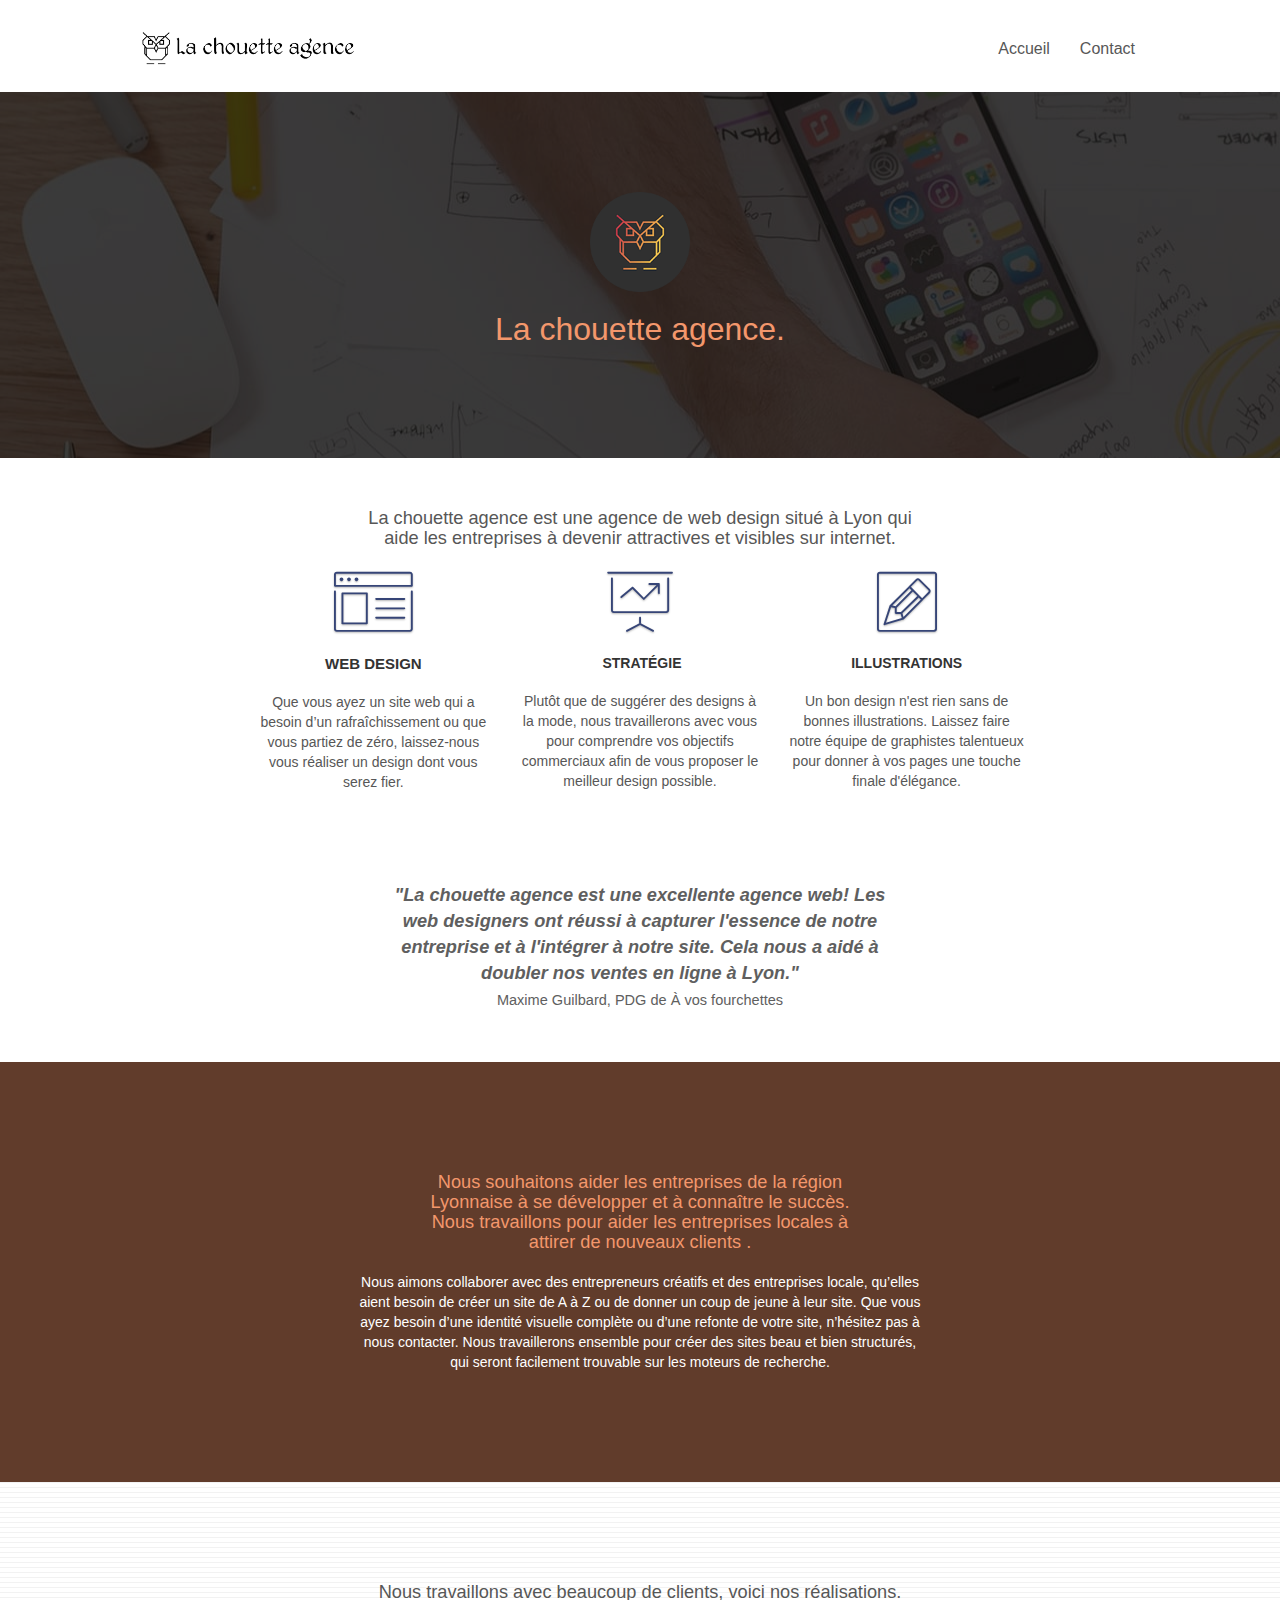
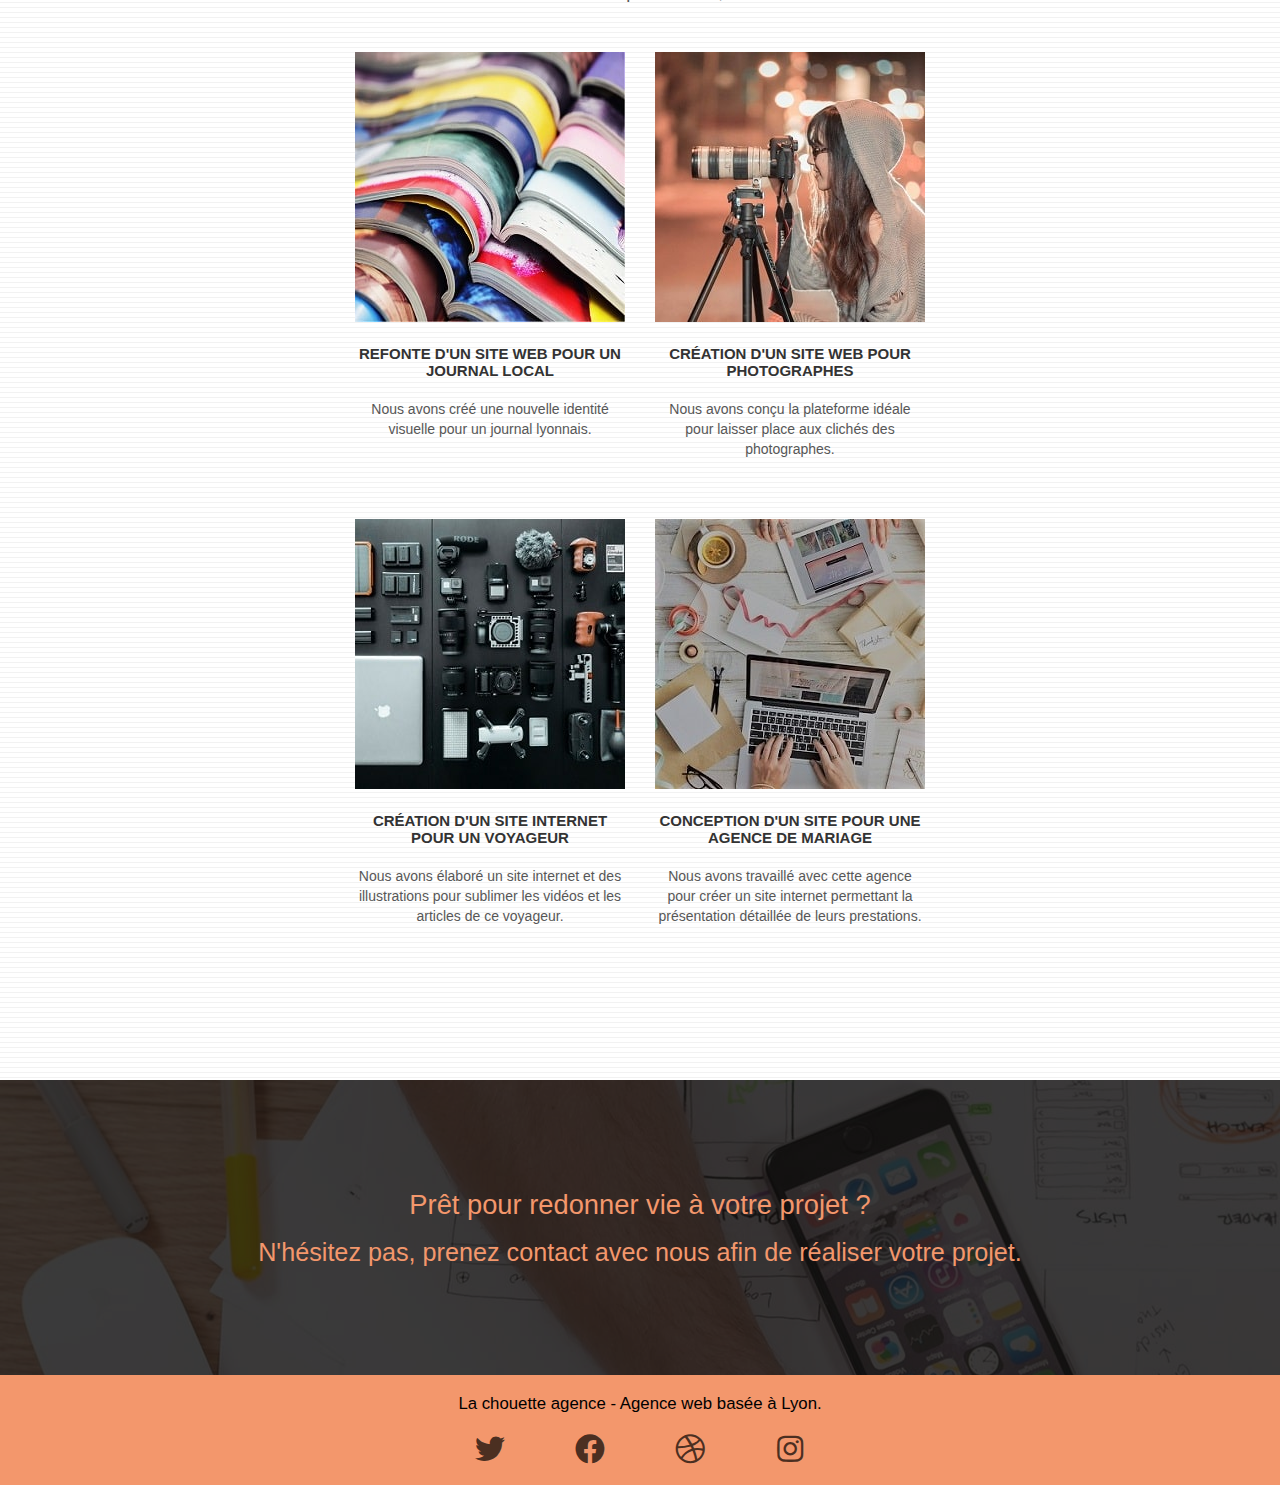
==== index.html @ 04ed5da2 "correction css" ====
<!doctype html> 
<html lang="fr">
<head>
	<meta charset="utf-8"> 

	<!-- Supression de la balise keywords-->
	<meta http-equiv="cache-control" content="max-age=86400" />
    <meta name="description" content="Notre entreprise webdesign, vous propose de devenir visible sur la toile grâce à notre expérience de créateur de site web. ">
	<meta name="viewport" content="width=device-width, initial-scale=1.0, viewport-fit=cover">
	<title>La chouette agence, entreprise webdesign basée à Lyon</title>

	<!-- Partie pour générer du trafic sur les réseaux sociaux ( en cas de partage de la page sur un profil facebook par exemple) -->
	<meta property="og:title" content="La chouette agence, entreprise webdesign basée à Lyon" />
	<meta property="og:type" content="website" />
	<meta property="og:url" content="https://wilfried60.github.io/WilfriedTrousselle_4_13112020/" />
	<meta property="og:image" content="./img/la-chouette-agence-banniere.jpg" />
	<!-- FIN -->

	<link rel="shortcut icon" type="image/png" href="favicon.png">

	<!-- Indique au moteur de recherche que c'est la page d'origine en cas de plagiat -->
	<link rel="canonical" href="https://wilfried60.github.io/WilfriedTrousselle_4_13112020/" /> 
	
	<!-- Fichier minifier-->
	<link rel="stylesheet" type="text/css" href="./css/bootstrap.css">
	<link rel="stylesheet" type="text/css" href="style.min.css">
	<link rel="stylesheet" type="text/css" href="./css/et-line.css">
	


	<!-- privilégier les cdnjs pour font-awesome-->
	<link rel="stylesheet" type="text/css" href="https://cdnjs.cloudflare.com/ajax/libs/font-awesome/5.15.1/css/all.min.css">


    
<!-- Analytics -->
 
<!-- Analytics END -->
    
</head>
<body>
<!-- Principal conteneur -->
<div class="page-container">
    
<!-- header -->
<header>
<div class="bloc bgc-white l-bloc " id="bloc-0">
	<div class="container bloc-sm">

		<nav class="navbar row">
			<div class="navbar-header">
				<a href="#" class="navbar-brand"><img src="img/la-chouette-agence.png" alt="Logo de l'entreprise" height="40" /></a>
				<button id="nav-toggle" type="button" class="ui-navbar-toggle navbar-toggle" data-toggle="collapse" data-target=".navbar-1">
					<span class="sr-only">Toggle navigation</span><span class="icon-bar"></span><span class="icon-bar"></span><span class="icon-bar"></span>
				</button>
			</div>
			<div class="collapse navbar-collapse navbar-1 special-dropdown-nav">
				<ul class="site-navigation nav navbar-nav">
					<li>
						<a href="index.html">Accueil</a>
					</li>
					<li>
						<a href="contact.html">Contact</a>
					</li>
				</ul>
			</div>
		</nav>
	</div>
</div>
</header>
<!-- header end-->

<main>


<!-- section bloc-1-presentation -->
<section class="bg-banniere b-parallax" id="bloc-1-hero">

	<div class="bloc-lg couleur-fond-block-titre">
		<div class="row tight-width-whitespace">
			<div class="col-sm-12">
				<img src="img/logo.png" class="center-block image-resize-mode" width="100" alt="image de l'entreprise" />
				<h1 class="text-center hero-bloc-text  tc-white ">
					La chouette agence.
				</h1>
			</div>
		</div>
	</div>

</section>
<!-- section bloc-1-presentation END -->

<!-- section bloc-2-services -->
<section class="bloc bgc-white l-bloc" id="bloc-2-services">

	<div class="container bloc-md">
		<div class="row">
			<div class="col-sm-12 text-center">
				<h2 class="titre-descriptif">La chouette agence est une agence de web design situé à Lyon qui aide les entreprises à devenir attractives et visibles sur internet.</h2>
			</div>
		</div>
		<div class="row voffset-lg med-width-whitespace">
			<div class="col-sm-4">
				<div class="text-center">
					<span class="et-icon-browser sm-shadow icon-dark-slate-blue icons icon-lg"></span>
				</div>
				<h3 class="mg-md text-center">
					Web design
				</h3>
				<p class="text-center size ">
					Que vous ayez un site web qui a besoin d&rsquo;un rafraîchissement ou que vous partiez de zéro, laissez-nous vous réaliser un design dont vous serez fier.
				</p>
			</div>
			<div class="col-sm-4">
				<div class="text-center size">
					<span class="et-icon-presentation sm-shadow icon-dark-slate-blue icons icon-lg"></span>
				</div>
				<h3 class="mg-md text-center size">
					&nbsp;Stratégie
				</h3>
				<p class="text-center size">
					Plutôt que de suggérer des designs à la mode, nous travaillerons avec vous pour comprendre vos objectifs commerciaux afin de vous proposer le meilleur design possible.<br>
				</p>
			</div>
			<div class="col-sm-4">
				<div class="text-center size">
					<span class="et-icon-edit sm-shadow icon-dark-slate-blue icons icon-lg"></span>
				</div>
				<h3 class="mg-md text-center size">
					Illustrations
				</h3>
				<p class="text-center size ">
					Un bon design n'est rien sans de bonnes illustrations. Laissez faire notre équipe de graphistes talentueux pour donner à vos pages une touche finale d'élégance.
				</p>
			</div>
		</div>
		<div class="row voffset-lg voffset">
			<div class="col-xs-12 col-md-8 col-md-offset-2 text-center">
				<p class="message">"La chouette agence est une excellente agence web! Les web designers ont réussi à capturer l'essence de notre entreprise et à l'intégrer à notre site.
					Cela nous a aidé à doubler nos ventes en ligne à Lyon."<br><span class="auteur">Maxime Guilbard, PDG de &Agrave; vos fourchettes</span>
				</p>
			</div>
		</div>
	</div>

</section>
<!-- section bloc-2-services et section END -->



<!-- section bloc-3-what-i-do -->
<section class="bgc-atomic-tangerine bg-presentation b-parallax" id="bloc-3-what-i-do">

	<div class="bloc-lg  couleur-fond-block-text">
		<div class="row tight-width-whitespace">
			<div class="col-sm-12">
				<h2 class="mg-md text-center tc-white">
					Nous souhaitons aider les entreprises de la région Lyonnaise à se développer et à connaître le succès.
					 Nous travaillons pour aider les entreprises locales à attirer de nouveaux clients .<br>
				</h2>
				<p class="text-center white size">
					Nous aimons collaborer avec des entrepreneurs créatifs et des entreprises locale, qu’elles aient besoin de créer un site de A à Z ou de donner un coup de jeune à leur site. 
					Que vous ayez besoin d’une identité visuelle complète ou d’une refonte de votre site, n’hésitez pas à nous contacter.
					 Nous travaillerons ensemble pour créer des sites beau et bien structurés, qui seront facilement trouvable sur les moteurs de recherche.
				</p>
			</div>
		</div>
	</div>

</section>
<!-- section bloc-3-what-i-do END -->

<!-- section bloc-4-portfolio -->
<section class="bloc bgc-white bg-lines-h2-bg bg-repeat l-bloc" id="bloc-4-portfolio">

	<div class="container bloc-lg">
		<div class="row">
			<div class="col-sm-12 text-center">
				<h2>Nous travaillons avec beaucoup de clients, voici nos réalisations.</h2>
			</div>
		</div>
		<div class="row tight-width-whitespace portfolio-row">
			<article class="col-sm-6">
				<a href="#" data-lightbox="img/1.jpg" data-gallery-id="gallery-1" data-caption="Refonte d'un site web pour un journal local" data-frame="snapshot-lb"><img src="img/1.jpg" alt="refonte site web journal" class="img-responsive portfolio-thumb" /></a>
				<h3 class="mg-md text-center">
					Refonte d'un site web pour un journal local
				</h3>
				<p class="text-center size">
					Nous avons créé une nouvelle identité visuelle pour un journal lyonnais.
				</p>
			</article>
			<article class="col-sm-6">
				<a href="#" data-lightbox="img/2.jpg" data-gallery-id="gallery-1" data-caption="Création d'un site web pour photographes" data-frame="snapshot-lb"><img src="img/2.jpg" class="img-responsive portfolio-thumb" alt=" site internet pour photographes" /></a>
				<h3 class="mg-md text-center">
					Création d'un site web pour photographes
				</h3>
				<p class="text-center size">
					Nous avons conçu la plateforme idéale pour laisser place aux clichés des photographes.
				</p>
			</article>
		</div>
		<div class="row tight-width-whitespace portfolio-row">
			<article class="col-sm-6">
				<a href="#" data-lightbox="img/3.jpg" data-gallery-id="gallery-1" data-caption="Création d'un site internet pour un voyageur" data-frame="snapshot-lb"><img src="img/3.jpg" class="img-responsive portfolio-thumb" alt="Création d'un site web pour voyageur"/></a>
				<h3 class="mg-md text-center ">
					Création d'un site internet pour un voyageur
				</h3>
				<p class="text-center size">
					Nous avons élaboré un site internet et des illustrations pour sublimer les vidéos et les articles de ce voyageur.
				</p>
			</article>
			<article class="col-sm-6">
				<a href="#" data-lightbox="img/4.jpg" data-gallery-id="gallery-1" data-caption="Conception d'un site pour une agence de mariage" data-frame="snapshot-lb"><img src="img/4.jpg" class="img-responsive portfolio-thumb" alt="Création d'un site web pour agence de mariage" /></a>
				<h3 class="mg-md text-center ">
					Conception d'un site pour une agence de mariage
				</h3>
				<p class="text-center size">
					Nous avons travaillé avec cette agence pour créer un site internet permettant la présentation détaillée de leurs prestations.
				</p>
			</article>
		</div>
	</div>

</section>
<!-- section bloc-4-portfolio END -->

<!-- section bloc-5-cta -->
<section class="bgc-dark-slate-blue bg-banniere d-bloc bloc-bg-texture " id="bloc-5-cta">

	<div class="bloc-lg bloc-5-h2">
		<div class="row">
			<h2 class="mg-md text-center tc-white ">
				Prêt pour redonner vie à votre projet ?
			</h2>
			<p class="text-center tc-white size-h2"> N'hésitez pas, prenez contact avec nous afin de réaliser votre projet.</p>
		</div>
	</div>

</section>
<!-- section bloc-5-cta END -->

</main>

<!-- Footer - bloc-8 -->
<section class="bloc bgc-atomic-tangerine d-bloc" id="bloc-8">
	<div class="container bloc-sm">
		<div class="row">
			<div class="col-sm-12">
				<h2 class="text-center black">
					La chouette agence - Agence web basée à Lyon.<br>
				</h2>
				<div class="row row-no-gutters social">
					<div class="col-sm-3">
						<div class="text-center">
							<a  href="https://twitter.com/" aria-label="Twitter" target="_blank" rel= "noreferrer"><i class="fab fa-twitter icon-md"></i></a>
						</div>
					</div>
					<div class="col-sm-3">
						<div class="text-center">
							<a href="https://facebook.com/" aria-label="Facebook" target="_blank" rel= "noreferrer"><i class="fab fa-facebook icon-md"></i></a>
						</div>
					</div>
					<div class="col-sm-3">
						<div class="text-center">
							<a  href="https://dribbble.com/" aria-label="Dribble" target="_blank" rel= "noreferrer"><i class="fab fa-dribbble icon-md"></i></a>
						</div>
					</div>
					<div class="col-sm-3">
						<div class="text-center">
							<a href="https://www.instagram.com/" aria-label="Instagram" target="_blank" rel= "noreferrer"><i class="fab fa-instagram icon-md"></i></a>
						</div>
					</div>
					</div>
			</div>
		</div>
	</div>
</section>

<!-- Footer - bloc-8 END -->

</div>
<!-- Principal conteneur END -->
    
<!-- Fichier JS minifier à placer en fin de body afin de charger les script lorsque le DOM est prêt -->
<script src="./js-min/bootstrap.js"></script>
<script src="./js-min/blocs.js"></script>
<script src="./js-min/jquery.touchSwipe.js" defer></script>
<script src="./js-min/gmaps.js"></script>

</body>
</html>
---- style.min.css ----
body{margin:0;padding:0;background:#FFF;overflow-x:hidden;-webkit-font-smoothing:antialiased;-moz-osx-font-smoothing:grayscale}a,button{transition:all .3s ease-in-out;outline:none!important}a:hover,a:focus{text-decoration:none;cursor:pointer}#page-loading-blocs-notifaction{position:fixed;top:0;bottom:0;width:100%;z-index:100000;background:#FFF url(img/pageload-spinner.gif) no-repeat center center}.size{font-size:1em}.titre-descriptif{width:55%}.message{opacity:.95;width:80%;margin:auto;font-size:1.3em;font-weight:600;font-style:italic}.bloc-5-h2{font-size:1.5em;padding-top:50px;background: rgba(0,0,0,0.6);}.size-h2{font-size:1.2em;line-height:1}.size-adresse{font-size:1.2em;text-align:center}.auteur{opacity:1;font-size:.8em;font-weight:400;font-style:normal}.bloc{width:100%;clear:both;background:50% 50% no-repeat;padding:0 50px;-webkit-background-size:cover;-moz-background-size:cover;-o-background-size:cover;background-size:cover;position:relative}.bloc .container{padding-left:0;padding-right:0}.bloc-lg{padding:100px 50px}.bloc-md{padding:50px}.bloc-sm{padding:20px 50px}.bg-center,.bg-l-edge,.bg-r-edge,.bg-t-edge,.bg-b-edge,.bg-tl-edge,.bg-bl-edge,.bg-tr-edge,.bg-br-edge,.bg-repeat{-webkit-background-size:auto!important;-moz-background-size:auto!important;-o-background-size:auto!important;background-size:auto!important}.bg-repeat{background:repeat}.bg-t-edge{background:top no-repeat}.bloc-bg-texture::before{content:"";background-size:2px 2px;position:absolute;top:0;bottom:0;left:0;right:0}.texture-paper::before{background:url(img/texture-paper.png);background-size:280px 280px}.b-parallax{background-attachment:fixed}.d-bloc{color:rgba(255,255,255,.7)}.d-bloc button:hover,.d-bloc button:focus{color:rgba(255,255,255,.9)}.d-bloc .icon-round,.d-bloc .icon-square,.d-bloc .icon-rounded,.d-bloc .icon-semi-rounded-a,.d-bloc .icon-semi-rounded-b{border-color:rgba(255,255,255,.9)}.d-bloc .divider-h span{border-color:rgba(255,255,255,.2)}.d-bloc .a-btn,.d-bloc .navbar a,.d-bloc .navbar-brand,.d-bloc a .icon-sm,.d-bloc a .icon-md,.d-bloc a .icon-lg,.d-bloc a .icon-xl,.d-bloc h1 a,.d-bloc h2 a,.d-bloc h3 a,.d-bloc h4 a,.d-bloc h5 a,.d-bloc h6 a,.d-bloc p a{color:rgba(0,0,0,0.7)}.d-bloc .a-btn:hover,.d-bloc .navbar a:hover,.d-bloc .navbar-brand:hover,.d-bloc a:hover .icon-sm,.d-bloc a:hover .icon-md,.d-bloc a:hover .icon-lg,.d-bloc a:hover .icon-xl,.d-bloc h1 a:hover,.d-bloc h2 a:hover,.d-bloc h3 a:hover,.d-bloc h4 a:hover,.d-bloc h5 a:hover,.d-bloc h6 a:hover,.d-bloc p a:hover,.d-bloc .a-btn:focus,.d-bloc .navbar a:focus,.d-bloc .navbar-brand:focus,.d-bloc a:focus .icon-sm,.d-bloc a:focus .icon-md,.d-bloc a:focus .icon-lg,.d-bloc a:focus .icon-xl,.d-bloc h1 a:focus,.d-bloc h2 a:focus,.d-bloc h3 a:focus,.d-bloc h4 a:focus,.d-bloc h5 a:focus,.d-bloc h6 a:focus,.d-bloc p a:focus{color:rgba(255,255,255,1)}.d-bloc .navbar-toggle .icon-bar{background:rgba(255,255,255,1)}.d-bloc .btn-wire,.d-bloc .btn-wire:hover,.d-bloc .btn-wire:focus{color:rgba(255,255,255,1);border-color:rgba(255,255,255,1)}.d-bloc .panel{color:rgba(0,0,0,.5)}.d-bloc .panel button:hover,.d-bloc .panel button:focus{color:rgba(0,0,0,.7)}.d-bloc .panel icon{border-color:rgba(0,0,0,.7)}.d-bloc .panel .divider-h span{border-color:rgba(0,0,0,.1)}.d-bloc .panel .a-btn{color:rgba(0,0,0,.6)}.d-bloc .panel .a-btn:hover,.d-bloc .panel .a-btn:focus{color:rgba(0,0,0,1)}.d-bloc .panel .btn-wire,.d-bloc .panel .btn-wire:hover,.d-bloc .panel .btn-wire,.d-bloc .panel .btn-wire:focus{color:rgba(0,0,0,.7);border-color:rgba(0,0,0,.3)}.d-bloc .panel,.l-bloc{color:rgba(0,0,0,.5)}.d-bloc .panel button:hover,.l-bloc button:hover,.d-bloc .panel button:focus,.l-bloc button:focus{color:rgba(0,0,0,.7)}.l-bloc .icon-round,.l-bloc .icon-square,.l-bloc .icon-rounded,.l-bloc .icon-semi-rounded-a,.l-bloc .icon-semi-rounded-b{border-color:rgba(0,0,0,.7)}.d-bloc .panel .divider-h span,.l-bloc .divider-h span{border-color:rgba(0,0,0,.1)}.d-bloc .panel .a-btn,.l-bloc .a-btn,.l-bloc .navbar a,.l-bloc .navbar-brand,.l-bloc a .icon-sm,.l-bloc a .icon-md,.l-bloc a .icon-lg,.l-bloc a .icon-xl,.l-bloc h1 a,.l-bloc h2 a,.l-bloc h3 a,.l-bloc h4 a,.l-bloc h5 a,.l-bloc h6 a,.l-bloc p a{color:rgba(0,0,0,.6)}.d-bloc .panel .a-btn:hover,.l-bloc .a-btn:hover,.l-bloc .navbar a:hover,.l-bloc .navbar-brand:hover,.l-bloc a:hover .icon-sm,.l-bloc a:hover .icon-md,.l-bloc a:hover .icon-lg,.l-bloc a:hover .icon-xl,.l-bloc h1 a:hover,.l-bloc h2 a:hover,.l-bloc h3 a:hover,.l-bloc h4 a:hover,.l-bloc h5 a:hover,.l-bloc h6 a:hover,.l-bloc p a:hover,.d-bloc .panel .a-btn:focus,.l-bloc .a-btn:focus,.l-bloc .navbar a:focus,.l-bloc .navbar-brand:focus,.l-bloc a:focus .icon-sm,.l-bloc a:focus .icon-md,.l-bloc a:focus .icon-lg,.l-bloc a:focus .icon-xl,.l-bloc h1 a:focus,.l-bloc h2 a:focus,.l-bloc h3 a:focus,.l-bloc h4 a:focus,.l-bloc h5 a:focus,.l-bloc h6 a:focus,.l-bloc p a:focus{color:rgba(0,0,0,1)}.l-bloc .navbar-toggle .icon-bar{color:rgba(0,0,0,.6)}.d-bloc .panel .btn-wire,.d-bloc .panel .btn-wire:hover,.l-bloc .btn-wire,.l-bloc .btn-wire:hover,.d-bloc .panel .btn-wire:focus,.l-bloc .btn-wire,.l-bloc .btn-wire:focus{color:rgba(0,0,0,.7);border-color:rgba(0,0,0,.3)}.voffset{margin-top:30px}.voffset-lg{margin-top:80px}.row-no-gutters{margin-right:0;margin-left:0}.row.row-no-gutters > [class^="col-"],.row.row-no-gutters > [class*=" col-"]{padding-right:0;padding-left:0}#bloc-1-hero h1{font-size:32px}.navbar{margin-bottom:0;z-index:1}.navbar-brand{height:auto;padding:3px 15px;font-size:25px;font-weight:400;font-weight:600;line-height:44px}.navbar-brand img{max-height:200px;margin:0 5px 0 0;display:inline}.navbar-brand img[src$=svg]{min-width:100px}.nav-center .navbar-brand img{margin:0}.navbar .nav{padding-top:2px;margin-right:-16px;float:right;z-index:1}.nav > li{float:left;margin-top:4px;font-size:16px}.navbar-nav .open .dropdown-menu > li > a{text-align:inherit}.nav > li a:hover,.nav > li a:focus{background:transparent}.navbar-toggle{margin:10px 10px 0 0;border:0}.navbar-toggle:hover,.navbar-toggle:focus{background:transparent!important}.navbar-toggle .icon-bar{background-color:rgba(0,0,0,.5);width:26px}.nav-invert .navbar .nav{float:left}.nav-invert .navbar-header,.nav-invert .navbar-brand{float:right;position:relative;z-index:2}@media (min-width: 768px){.site-navigation{position:absolute;top:50%;right:20px;transform:translate(0,-50%);-webkit-transform:translateY(-50%)}.nav > li .dropdown-menu a,.nav > li .dropdown-menu a:hover,.nav > li .dropdown-menu a:focus{color:#484848}.nav-invert .site-navigation{left:0;right:0}.nav-center{text-align:center}.nav-center .navbar-header{width:100%}.nav-center .navbar-header,.nav-center .navbar-brand,.nav-center .nav > li{float:none;display:inline-block}.nav-center .site-navigation{position:relative;width:100%;right:0;margin-right:0;margin-top:20px}.nav-center.mini-nav .navbar-toggle{float:none;margin:10px auto 0}}.nav > li > .dropdown a{background:none!important;display:block;padding:14px 15px}nav .caret{margin:0 5px}.dropdown-menu .dropdown-menu{top:-8px;left:100%}.dropdown-menu .dropmenu-flow-right{top:100%;left:0;margin-left:-1px;border-top-left-radius:0;border-top-right-radius:0}.dropdown-menu .dropdown span{border:4px solid #000;border-top-color:transparent;border-right-color:transparent;border-bottom-color:transparent;margin:6px -5px 0 0 !important;float:right}.mg-md{margin-top:10px;margin-bottom:20px}.mg-lg{margin-top:10px;margin-bottom:40px}.btn{margin:0 5px 5px 0}.btn.pull-right{margin:0 0 5px 5px}.btn-d,.btn-d:hover,.btn-d:focus{color:#FFF;background:rgba(0,0,0,.3)}button{outline:none!important}.btn-rd{border-radius:40px}.btn-clean{border:1px solid rgba(0,0,0,.08);border-bottom-color:rgba(0,0,0,.1);text-shadow:0 1px 0 rgba(0,0,1,.1);box-shadow:0 1px 3px rgba(0,0,1,.25),inset 0 1px 0 0 rgba(255,255,255,.15)}.icon-md{font-size:30px!important}.icon-lg{font-size:60px!important}.sm-shadow{text-shadow:0 1px 2px rgba(0,0,0,.3)}.panel-sq,.panel-sq .panel-heading,.panel-sq .panel-footer{border-radius:0}.panel-rd{border-radius:30px}.panel-rd .panel-heading{border-radius:29px 29px 0 0}.panel-rd .panel-footer{border-radius:0 0 29px 29px}.form-control{background:rgba(0,0,0,0.1);border-color:rgba(0,0,0,0.4);box-shadow:none}.center{margin:auto}.scrollToTop{width:40px;height:40px;position:fixed;bottom:80px;right:20px;opacity:0;z-index:500;transition:all .3s ease-in-out}.scrollToTop span{margin-top:6px}.showScrollTop{font-size:14px;opacity:1}a[data-lightbox]{position:relative;display:block;text-align:center}a[data-lightbox]:hover::before,a[data-lightbox]:focus::before{content:"+";font-family:"HelveticaNeue-Light","Helvetica Neue Light","Helvetica Neue",Helvetica,Arial;font-size:32px;width:50px;height:50px;margin-left:-25px;border-radius:50%;background:rgba(0,0,0,.6);color:#FFF;font-weight:100;z-index:1;position:absolute;top:50%;transform:translateY(-50%);-webkit-transform:translateY(-50%)}a[data-lightbox]:hover img,a[data-lightbox]:focus img{opacity:.6;-webkit-animation-fill-mode:none;animation-fill-mode:none}#lightbox-modal{display:flex;align-items:center}#lightbox-modal .modal-dialog{width:90%;max-width:900px;margin:0 auto}#lightbox-modal .modal-dialog img{max-height:90vh;margin:0 auto}.lightbox-caption{padding:20px;color:#FFF;background:rgba(0,0,0,.5);position:absolute;left:15px;right:15px;bottom:5px}.close-lightbox{color:#FFF;font-size:30px;position:absolute;top:20px;right:20px;z-index:20;background:rgba(0,0,0,.5);border:none;line-height:30px;padding:0 9px 5px;opacity:.3}.close-lightbox:hover,.next-lightbox:hover,.prev-lightbox:hover,.close-lightbox:focus,.next-lightbox:focus,.prev-lightbox:focus{opacity:1;color:#FFF}.next-lightbox,.prev-lightbox{font-size:20px;color:rgba(255,255,255,.9);background:rgba(0,0,0,.5);transition:all .2s ease-in-out;position:absolute;top:45%;z-index:1;opacity:.4}.next-lightbox{padding:6px 8px 1px 13px;right:25px}.prev-lightbox{padding:6px 13px 1px 10px;left:25px}.snapshot-lb .modal-body{padding-bottom:45px}.snapshot-lb .lightbox-caption{padding:0;color:rgba(0,0,0,.5);background:none}h1,h2,h3,h4,h5,h6,p,label,.btn,a{font-family:"helvetica";font-weight:400;color:#575757!important}.container{max-width:1000px}.hero-bloc-text{font-size:38px}.hero-bloc-text-sub{font-size:36px}.statement-bloc-text{line-height:26px;font-style:italic;font-size:20px;text-align:center;font-weight:lighter;max-width:520px;margin:auto}p{font-size:11px}.tight-width-whitespace{max-width:600px;margin:auto}.h1{font-size:20px;font-family:"Open Sans"}.cta-hero{margin-top:22px;color:#FFF!important;text-transform:uppercase;padding:12px 28px;font-size:16px;font-weight:700}.social{max-width:400px;margin:auto}h2{margin:auto;width:80%;font-size:1.3em}.couleur-fond-block{background-color:#000;opacity:.75;padding:20px}.couleur-text-block{margin:auto;opacity:.7;width:100%;line-height:2.5;margin-top:-100px;margin-bottom:-100px;min-height:300px;background-color:#000;font-size:1.2em;font-weight:600;color:#FEA770}h3{font-size:15px;text-transform:uppercase;font-weight:700;color:#333!important}.med-width-whitespace{max-width:800px;margin:auto;box-shadow:0 0 0 #000}h1{color:#333!important}h4{color:#333!important}.icons{margin-bottom:14px;margin-top:24px}.white{color:#FFF!important}.portfolio-thumb{margin:auto;margin-bottom:24px}.portfolio-row{margin-bottom:44px;margin-top:50px}.avatar{box-shadow:0 4px 9px rgba(0,0,0,0.3)}.black-background{background-color:rgba(165,147,99,0.7);padding:40px}.bold-link{font-weight:900;text-decoration:underline!important}.bgc-white{background-color:#FFF}.bgc-dark-slate-blue{background-color:#364577}.bgc-atomic-tangerine{background-color:#F3976C}.couleur-fond-block-titre{background:rgba(0,0,0,0.6);width:100%;margin:0;}.couleur-fond-block-text{background:rgba(0,0,0,0.6);width:100%;margin:0;}.tc-white{color:#F3976C!important}.btn-atomic-tangerine{background:#F3976C;color:#FFF!important}.btn-atomic-tangerine:hover,.btn-atomic-tangerine:focus{background:#c27956!important;color:#FFF!important}.ltc-white{color:#FFF!important}.ltc-white:hover,.ltc-white:focus{color:#ccc!important}.ltc-atomic-tangerine{color:#F3976C!important}.ltc-atomic-tangerine:hover{color:#c27956!important}.icon-dark-slate-blue{color:#364577!important;border-color:#364577!important}.bg-dots-bg{background-image:url(img/dots-bg.png)}.bg-lines-h2-bg{background-image:url(img/lines-h2-bg.png)}.bg-banniere{background-image:url(img/la-chouette-agence-banniere.jpg)}.bg-presentation{background-image:url(img/image-de-presentation.jpg)}.color-black{color:rgba(0,0,0,0.8)!important}.black{font-size:1.2em;color:#000!important;margin-bottom:20px}.size-choix{color:#000!important;font-size:1.7em;text-align:center}.size-contact{color:#000!important;font-size:1.3em;text-align:center}@media (max-width: 1024px){.bloc{padding-left:20px;padding-right:20px}.bloc.full-width-bloc,.bloc-tile-2.full-width-bloc .container,.bloc-tile-3.full-width-bloc .container,.bloc-tile-4.full-width-bloc .container{padding-left:0;padding-right:0}}@media (max-width: 992px) and (min-width: 768px){.navbar .nav{max-width:80%}.nav-center.navbar .nav{max-width:100%}}@media only screen and (min-width: 768px) and (max-width: 1024px) and (orientation: landscape){.b-parallax{background-attachment:scroll}}@media only screen and (min-width: 1024px) and (max-width: 1366px) and (-webkit-min-device-pixel-ratio: 1.5){.b-parallax{background-attachment:scroll}}@media (max-width: 991px){.titre-descriptif{width:80%}.container{width:100%}.b-parallax{background-attachment:scroll}.page-container,#hero-bloc{overflow-x:hidden;position:relative}.bloc-group,.bloc-group .bloc{display:block;width:100%}}@media (max-width: 767px){.couleur-text-block{margin-top:-40px}.page-container{overflow-x:hidden;position:relative}h1,h2,h3,h4,h5,h6,p,#disqus_thread{padding-left:10px!important;padding-right:10px!important}.b-parallax{background-attachment:scroll}.navbar .nav{padding-top:0;border-top:1px solid rgba(0,0,0,.2);float:none!important}.navbar.row{margin-left:0;margin-right:0}.site-navigation{position:inherit;transform:none;-webkit-transform:none;-ms-transform:none}.nav > li{margin-top:0;border-bottom:1px solid rgba(0,0,0,.1);background:rgba(0,0,0,.05);text-align:left;padding-left:15px;width:100%}.nav > li:hover,.nav > li:focus{background:rgba(0,0,0,.08)}.dropdown .dropdown a .caret{float:none;margin:5px 0 0 10px !important;border:4px solid #000;border-bottom-color:transparent;border-right-color:transparent;border-left-color:transparent}#hero-bloc .navbar .nav{background:rgba(0,0,0,.8)}#hero-bloc .navbar .nav a{color:rgba(255,255,255,.6)}.hero{padding:50px 0}.hero-nav{left:-1px;right:-1px}.navbar-collapse{padding:0;overflow-x:hidden;-webkit-box-shadow:none;box-shadow:none}.navbar-brand img{max-height:40px;width:auto}.nav-invert .navbar-header{float:none;width:100%}.nav-invert .navbar-toggle{float:left;margin-left:10px}.bloc{padding-left:0;padding-right:0}.bloc-xxl,.bloc-xl,.bloc-lg{padding:40px 0}.bloc-sm,.bloc-md{padding-left:0;padding-right:0}.bloc-tile-2 .container,.bloc-tile-3 .container,.bloc-tile-4 .container,.bloc-fill-screen .fill-bloc-top-edge,.bloc-fill-screen .fill-bloc-bottom-edge{padding-left:0;padding-right:0}.a-block{padding:0 10px}.btn-dwn{display:none}.voffset{margin-top:5px}.voffset-md{margin-top:20px}.voffset-lg{margin-top:30px}form{padding:5px}.close-lightbox{display:inline-block}.blocsapp-device-iphone5{background-size:216px 425px;padding-top:60px;width:216px;height:425px}.blocsapp-device-iphone5 img{width:180px;height:320px}}@media (max-width: 400px){.bloc{padding-left:0;padding-right:0}}@media (max-width: 767px){.bloc-mob-center-text{text-align:center}}
---- css/et-line.css ----
@font-face{font-family:et-line;src:url(../fonts/et-line.eot);src:url(../fonts/et-line.eot?#iefix) format('embedded-opentype'),url(../fonts/et-line.woff) format('woff'),url(../fonts/et-line.ttf) format('truetype'),url(../fonts/et-line.svg#et-line) format('svg');font-weight:400;font-style:normal}.et-icon-adjustments,.et-icon-alarmclock,.et-icon-anchor,.et-icon-aperture,.et-icon-attachment,.et-icon-bargraph,.et-icon-basket,.et-icon-beaker,.et-icon-bike,.et-icon-book-open,.et-icon-briefcase,.et-icon-browser,.et-icon-calendar,.et-icon-camera,.et-icon-caution,.et-icon-chat,.et-icon-circle-compass,.et-icon-clipboard,.et-icon-clock,.et-icon-cloud,.et-icon-compass,.et-icon-desktop,.et-icon-dial,.et-icon-document,.et-icon-documents,.et-icon-download,.et-icon-dribbble,.et-icon-edit,.et-icon-envelope,.et-icon-expand,.et-icon-facebook,.et-icon-flag,.et-icon-focus,.et-icon-gears,.et-icon-genius,.et-icon-gift,.et-icon-global,.et-icon-globe,.et-icon-googleplus,.et-icon-grid,.et-icon-happy,.et-icon-hazardous,.et-icon-heart,.et-icon-hotairballoon,.et-icon-hourglass,.et-icon-key,.et-icon-laptop,.et-icon-layers,.et-icon-lifesaver,.et-icon-lightbulb,.et-icon-linegraph,.et-icon-linkedin,.et-icon-lock,.et-icon-magnifying-glass,.et-icon-map,.et-icon-map-pin,.et-icon-megaphone,.et-icon-mic,.et-icon-mobile,.et-icon-newspaper,.et-icon-notebook,.et-icon-paintbrush,.et-icon-paperclip,.et-icon-pencil,.et-icon-phone,.et-icon-picture,.et-icon-pictures,.et-icon-piechart,.et-icon-presentation,.et-icon-pricetags,.et-icon-printer,.et-icon-profile-female,.et-icon-profile-male,.et-icon-puzzle,.et-icon-quote,.et-icon-recycle,.et-icon-refresh,.et-icon-ribbon,.et-icon-rss,.et-icon-sad,.et-icon-scissors,.et-icon-scope,.et-icon-search,.et-icon-shield,.et-icon-speedometer,.et-icon-strategy,.et-icon-streetsign,.et-icon-tablet,.et-icon-target,.et-icon-telescope,.et-icon-toolbox,.et-icon-tools,.et-icon-tools-2,.et-icon-trophy,.et-icon-tumblr,.et-icon-twitter,.et-icon-upload,.et-icon-video,.et-icon-wallet,.et-icon-wine{font-family:et-line;speak:none;font-style:normal;font-weight:400;font-variant:normal;text-transform:none;line-height:1;-webkit-font-smoothing:antialiased;-moz-osx-font-smoothing:grayscale;display:inline-block}.et-icon-mobile:before{content:"\e000"}.et-icon-laptop:before{content:"\e001"}.et-icon-desktop:before{content:"\e002"}.et-icon-tablet:before{content:"\e003"}.et-icon-phone:before{content:"\e004"}.et-icon-document:before{content:"\e005"}.et-icon-documents:before{content:"\e006"}.et-icon-search:before{content:"\e007"}.et-icon-clipboard:before{content:"\e008"}.et-icon-newspaper:before{content:"\e009"}.et-icon-notebook:before{content:"\e00a"}.et-icon-book-open:before{content:"\e00b"}.et-icon-browser:before{content:"\e00c"}.et-icon-calendar:before{content:"\e00d"}.et-icon-presentation:before{content:"\e00e"}.et-icon-picture:before{content:"\e00f"}.et-icon-pictures:before{content:"\e010"}.et-icon-video:before{content:"\e011"}.et-icon-camera:before{content:"\e012"}.et-icon-printer:before{content:"\e013"}.et-icon-toolbox:before{content:"\e014"}.et-icon-briefcase:before{content:"\e015"}.et-icon-wallet:before{content:"\e016"}.et-icon-gift:before{content:"\e017"}.et-icon-bargraph:before{content:"\e018"}.et-icon-grid:before{content:"\e019"}.et-icon-expand:before{content:"\e01a"}.et-icon-focus:before{content:"\e01b"}.et-icon-edit:before{content:"\e01c"}.et-icon-adjustments:before{content:"\e01d"}.et-icon-ribbon:before{content:"\e01e"}.et-icon-hourglass:before{content:"\e01f"}.et-icon-lock:before{content:"\e020"}.et-icon-megaphone:before{content:"\e021"}.et-icon-shield:before{content:"\e022"}.et-icon-trophy:before{content:"\e023"}.et-icon-flag:before{content:"\e024"}.et-icon-map:before{content:"\e025"}.et-icon-puzzle:before{content:"\e026"}.et-icon-basket:before{content:"\e027"}.et-icon-envelope:before{content:"\e028"}.et-icon-streetsign:before{content:"\e029"}.et-icon-telescope:before{content:"\e02a"}.et-icon-gears:before{content:"\e02b"}.et-icon-key:before{content:"\e02c"}.et-icon-paperclip:before{content:"\e02d"}.et-icon-attachment:before{content:"\e02e"}.et-icon-pricetags:before{content:"\e02f"}.et-icon-lightbulb:before{content:"\e030"}.et-icon-layers:before{content:"\e031"}.et-icon-pencil:before{content:"\e032"}.et-icon-tools:before{content:"\e033"}.et-icon-tools-2:before{content:"\e034"}.et-icon-scissors:before{content:"\e035"}.et-icon-paintbrush:before{content:"\e036"}.et-icon-magnifying-glass:before{content:"\e037"}.et-icon-circle-compass:before{content:"\e038"}.et-icon-linegraph:before{content:"\e039"}.et-icon-mic:before{content:"\e03a"}.et-icon-strategy:before{content:"\e03b"}.et-icon-beaker:before{content:"\e03c"}.et-icon-caution:before{content:"\e03d"}.et-icon-recycle:before{content:"\e03e"}.et-icon-anchor:before{content:"\e03f"}.et-icon-profile-male:before{content:"\e040"}.et-icon-profile-female:before{content:"\e041"}.et-icon-bike:before{content:"\e042"}.et-icon-wine:before{content:"\e043"}.et-icon-hotairballoon:before{content:"\e044"}.et-icon-globe:before{content:"\e045"}.et-icon-genius:before{content:"\e046"}.et-icon-map-pin:before{content:"\e047"}.et-icon-dial:before{content:"\e048"}.et-icon-chat:before{content:"\e049"}.et-icon-heart:before{content:"\e04a"}.et-icon-cloud:before{content:"\e04b"}.et-icon-upload:before{content:"\e04c"}.et-icon-download:before{content:"\e04d"}.et-icon-target:before{content:"\e04e"}.et-icon-hazardous:before{content:"\e04f"}.et-icon-piechart:before{content:"\e050"}.et-icon-speedometer:before{content:"\e051"}.et-icon-global:before{content:"\e052"}.et-icon-compass:before{content:"\e053"}.et-icon-lifesaver:before{content:"\e054"}.et-icon-clock:before{content:"\e055"}.et-icon-aperture:before{content:"\e056"}.et-icon-quote:before{content:"\e057"}.et-icon-scope:before{content:"\e058"}.et-icon-alarmclock:before{content:"\e059"}.et-icon-refresh:before{content:"\e05a"}.et-icon-happy:before{content:"\e05b"}.et-icon-sad:before{content:"\e05c"}.et-icon-facebook:before{content:"\e05d"}.et-icon-twitter:before{content:"\e05e"}.et-icon-googleplus:before{content:"\e05f"}.et-icon-rss:before{content:"\e060"}.et-icon-tumblr:before{content:"\e061"}.et-icon-linkedin:before{content:"\e062"}.et-icon-dribbble:before{content:"\e063"}
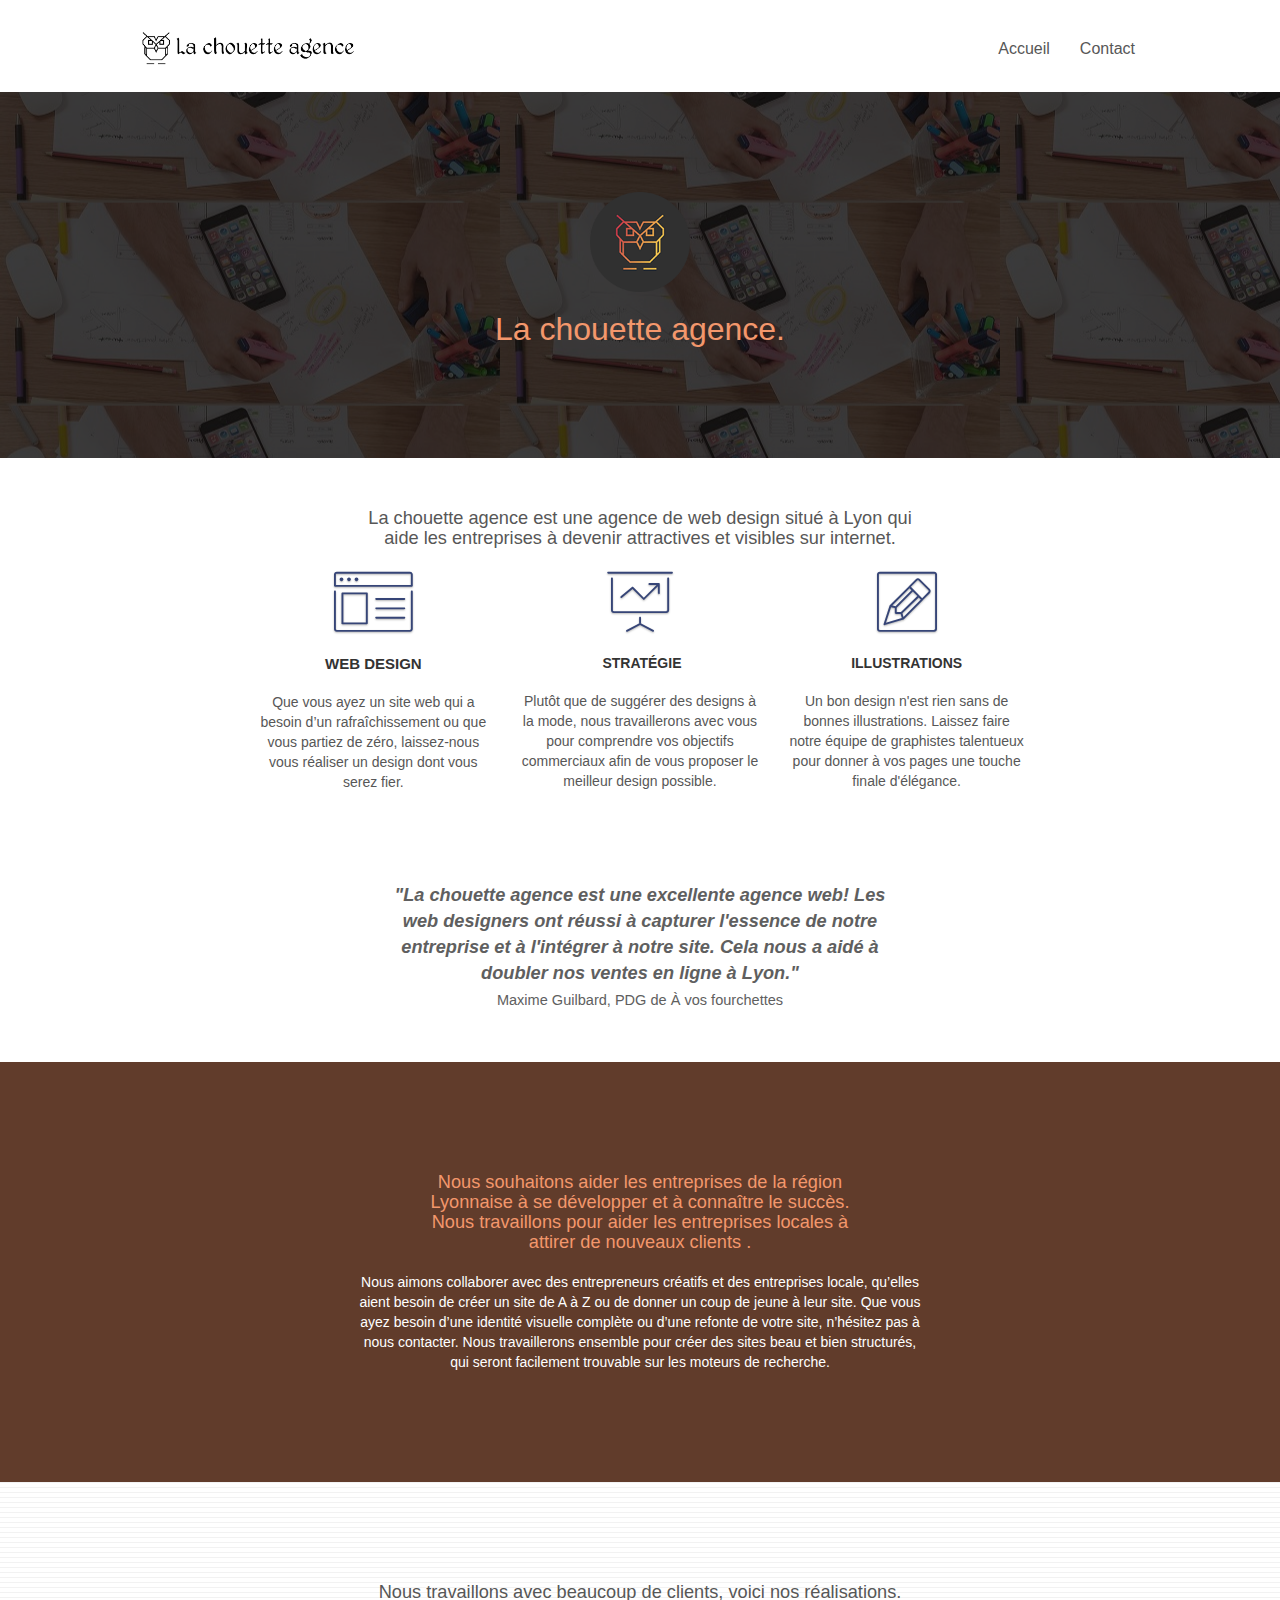
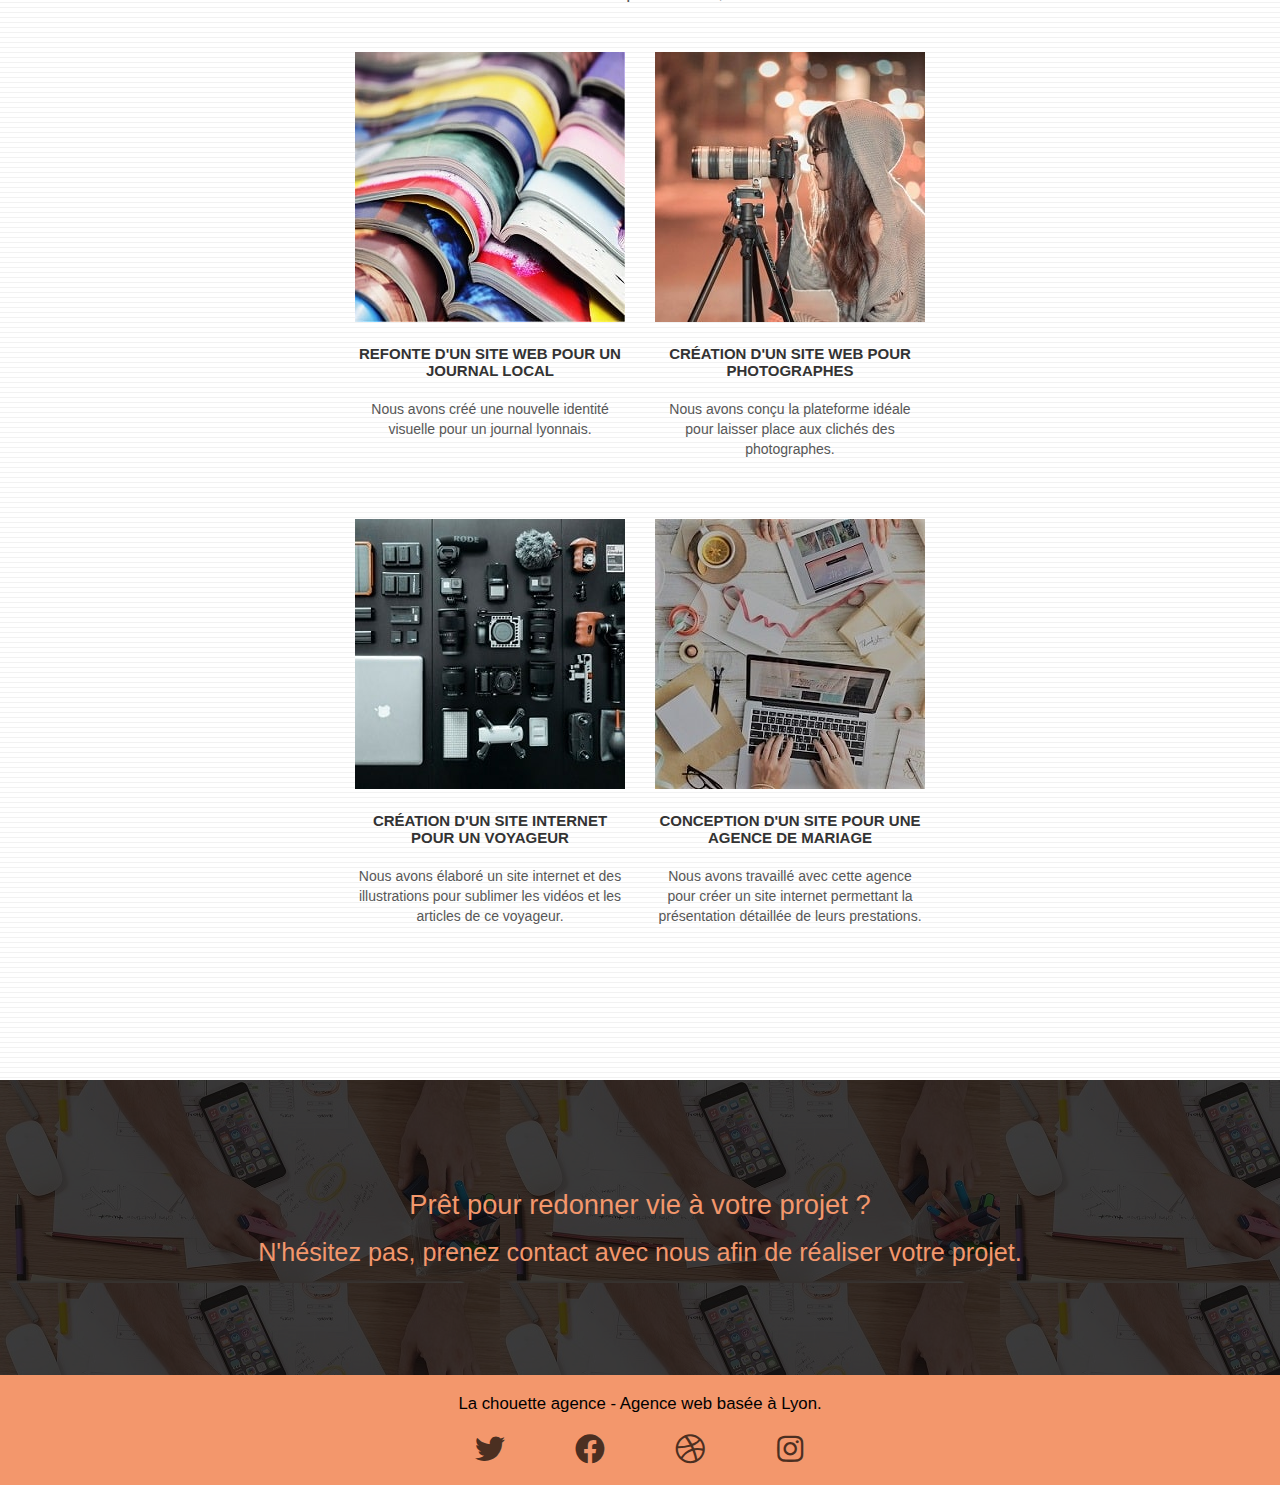
==== commit 0930bc83: "amélioration perfomance" ====
--- a/index.html
+++ b/index.html
@@ -282,6 +282,7 @@
 <!-- Principal conteneur END -->
     
 <!-- Fichier JS minifier à placer en fin de body afin de charger les script lorsque le DOM est prêt -->
+<script src="./js-min/jquery-2.1.0.js"></script>
 <script src="./js-min/bootstrap.js"></script>
 <script src="./js-min/blocs.js"></script>
 <script src="./js-min/jquery.touchSwipe.js" defer></script>
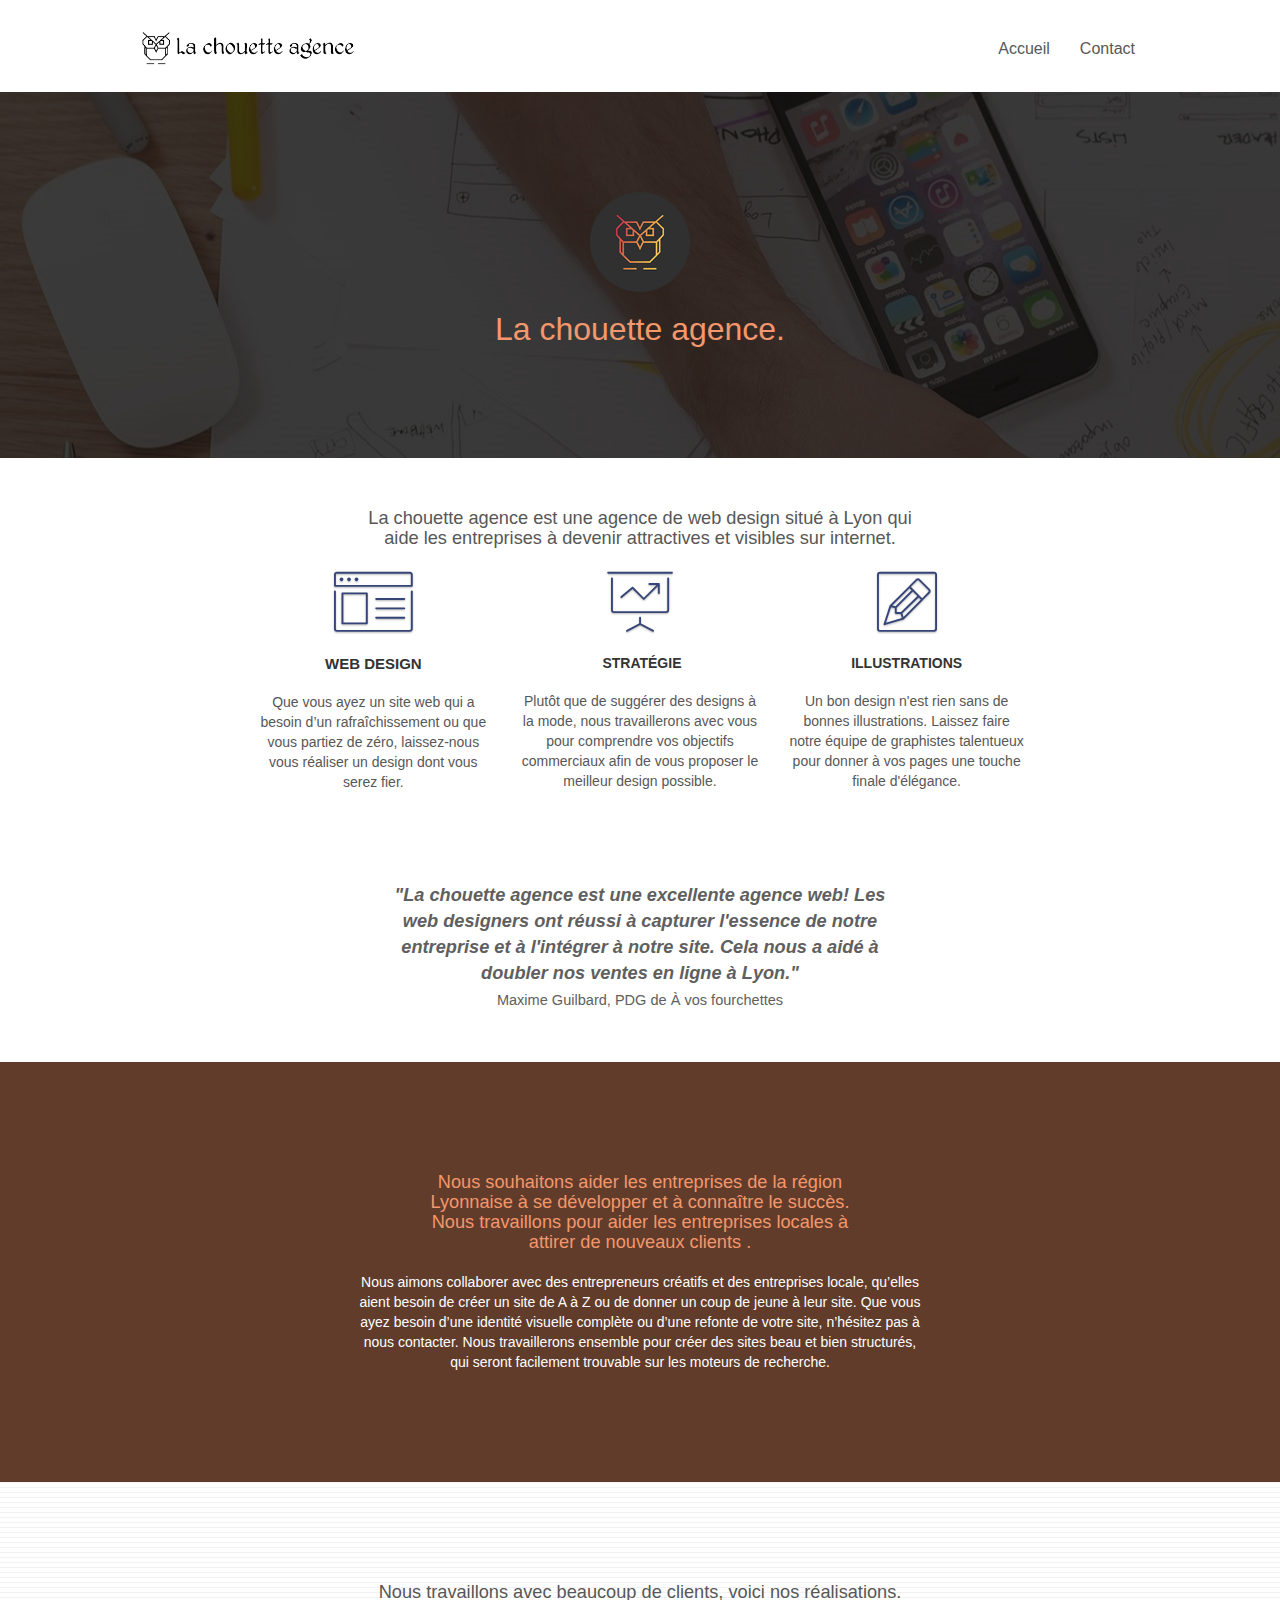
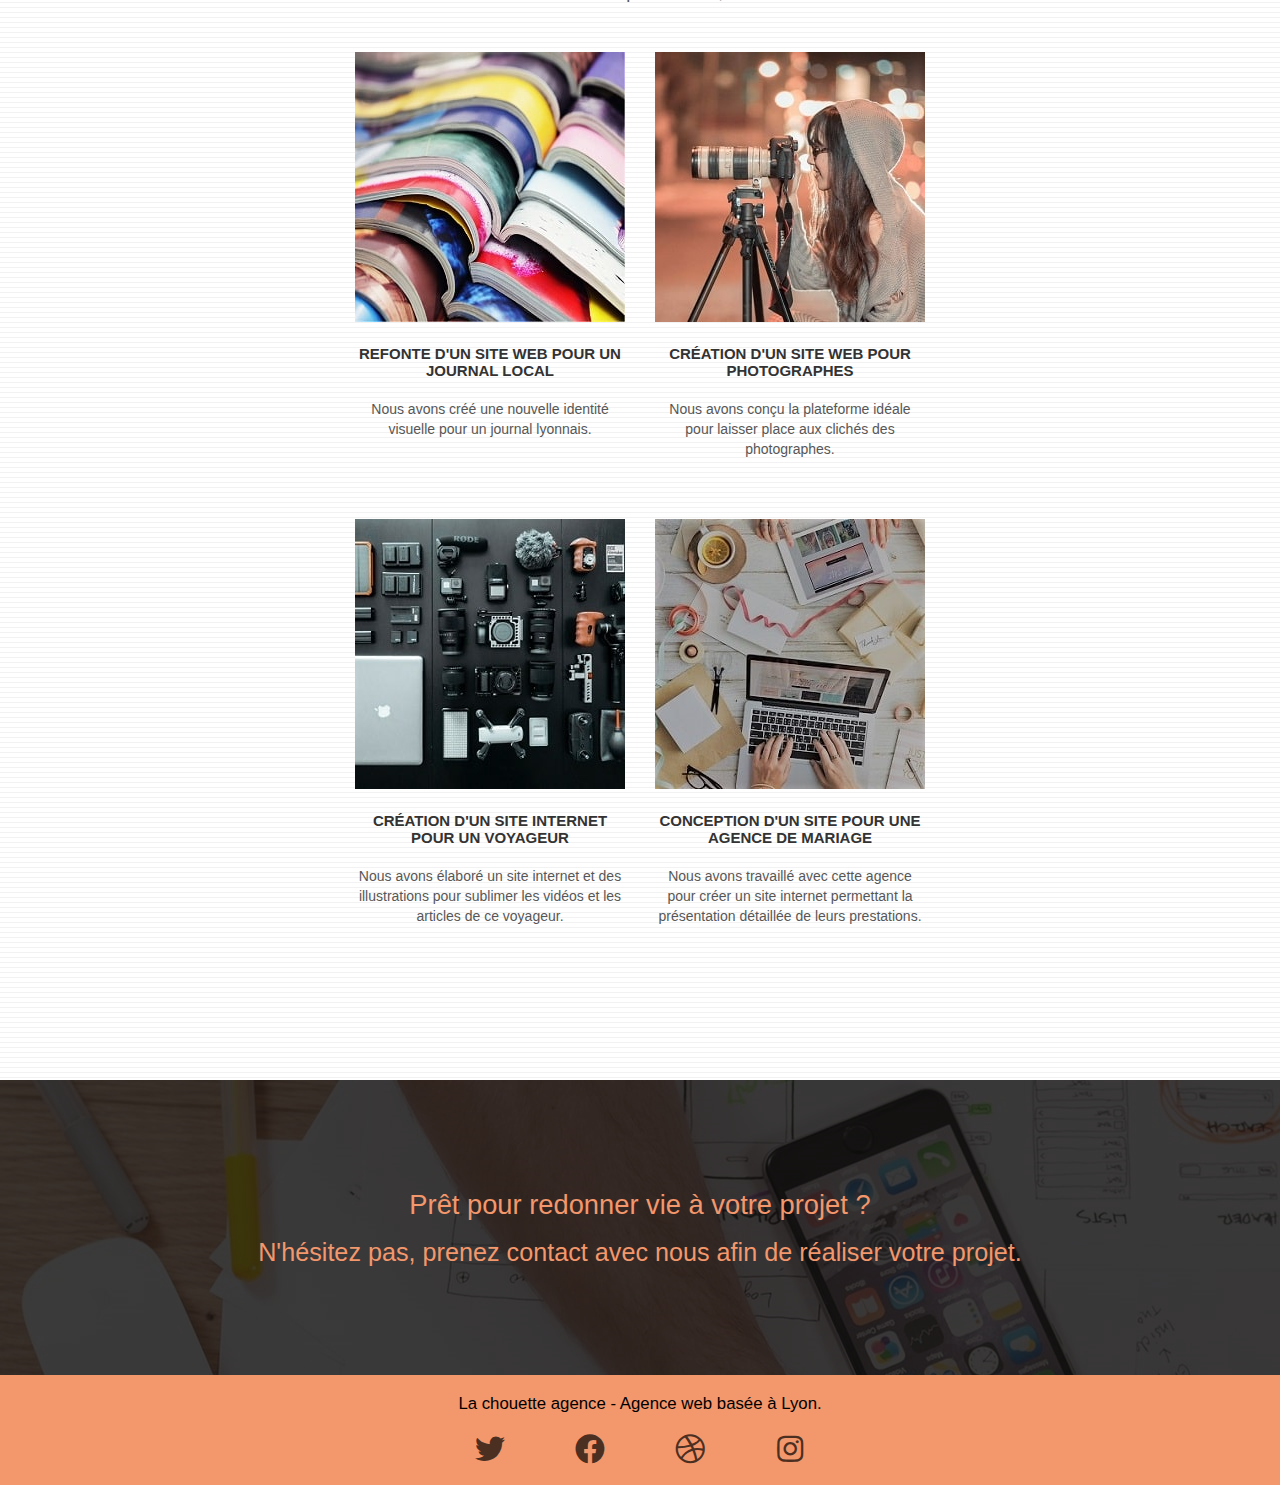
==== commit 73285969: "." ====
--- a/index.html
+++ b/index.html
@@ -4,17 +4,10 @@
 	<meta charset="utf-8"> 
 
 	<!-- Supression de la balise keywords-->
-	<meta http-equiv="cache-control" content="max-age=86400" />
-    <meta name="description" content="Notre entreprise webdesign, vous propose de devenir visible sur la toile grâce à notre expérience de créateur de site web. ">
+	<meta name="description" content="Envie de booster votre entreprise en attirant plus de clients grâce à un site web? 
+	Ne cherchez plus, notre entreprise web design spécialisé dans la création du site web, vous propose de devenir visible sur la toile grâce à notre expérience. ">
 	<meta name="viewport" content="width=device-width, initial-scale=1.0, viewport-fit=cover">
 	<title>La chouette agence, entreprise webdesign basée à Lyon</title>
-
-	<!-- Partie pour générer du trafic sur les réseaux sociaux ( en cas de partage de la page sur un profil facebook par exemple) -->
-	<meta property="og:title" content="La chouette agence, entreprise webdesign basée à Lyon" />
-	<meta property="og:type" content="website" />
-	<meta property="og:url" content="https://wilfried60.github.io/WilfriedTrousselle_4_13112020/" />
-	<meta property="og:image" content="./img/la-chouette-agence-banniere.jpg" />
-	<!-- FIN -->
 
 	<link rel="shortcut icon" type="image/png" href="favicon.png">
 
@@ -44,7 +37,7 @@
     
 <!-- header -->
 <header>
-<div class="bloc bgc-white l-bloc " id="bloc-0">
+<div class="bloc l-bloc " id="bloc-0">
 	<div class="container bloc-sm">
 
 		<nav class="navbar row">
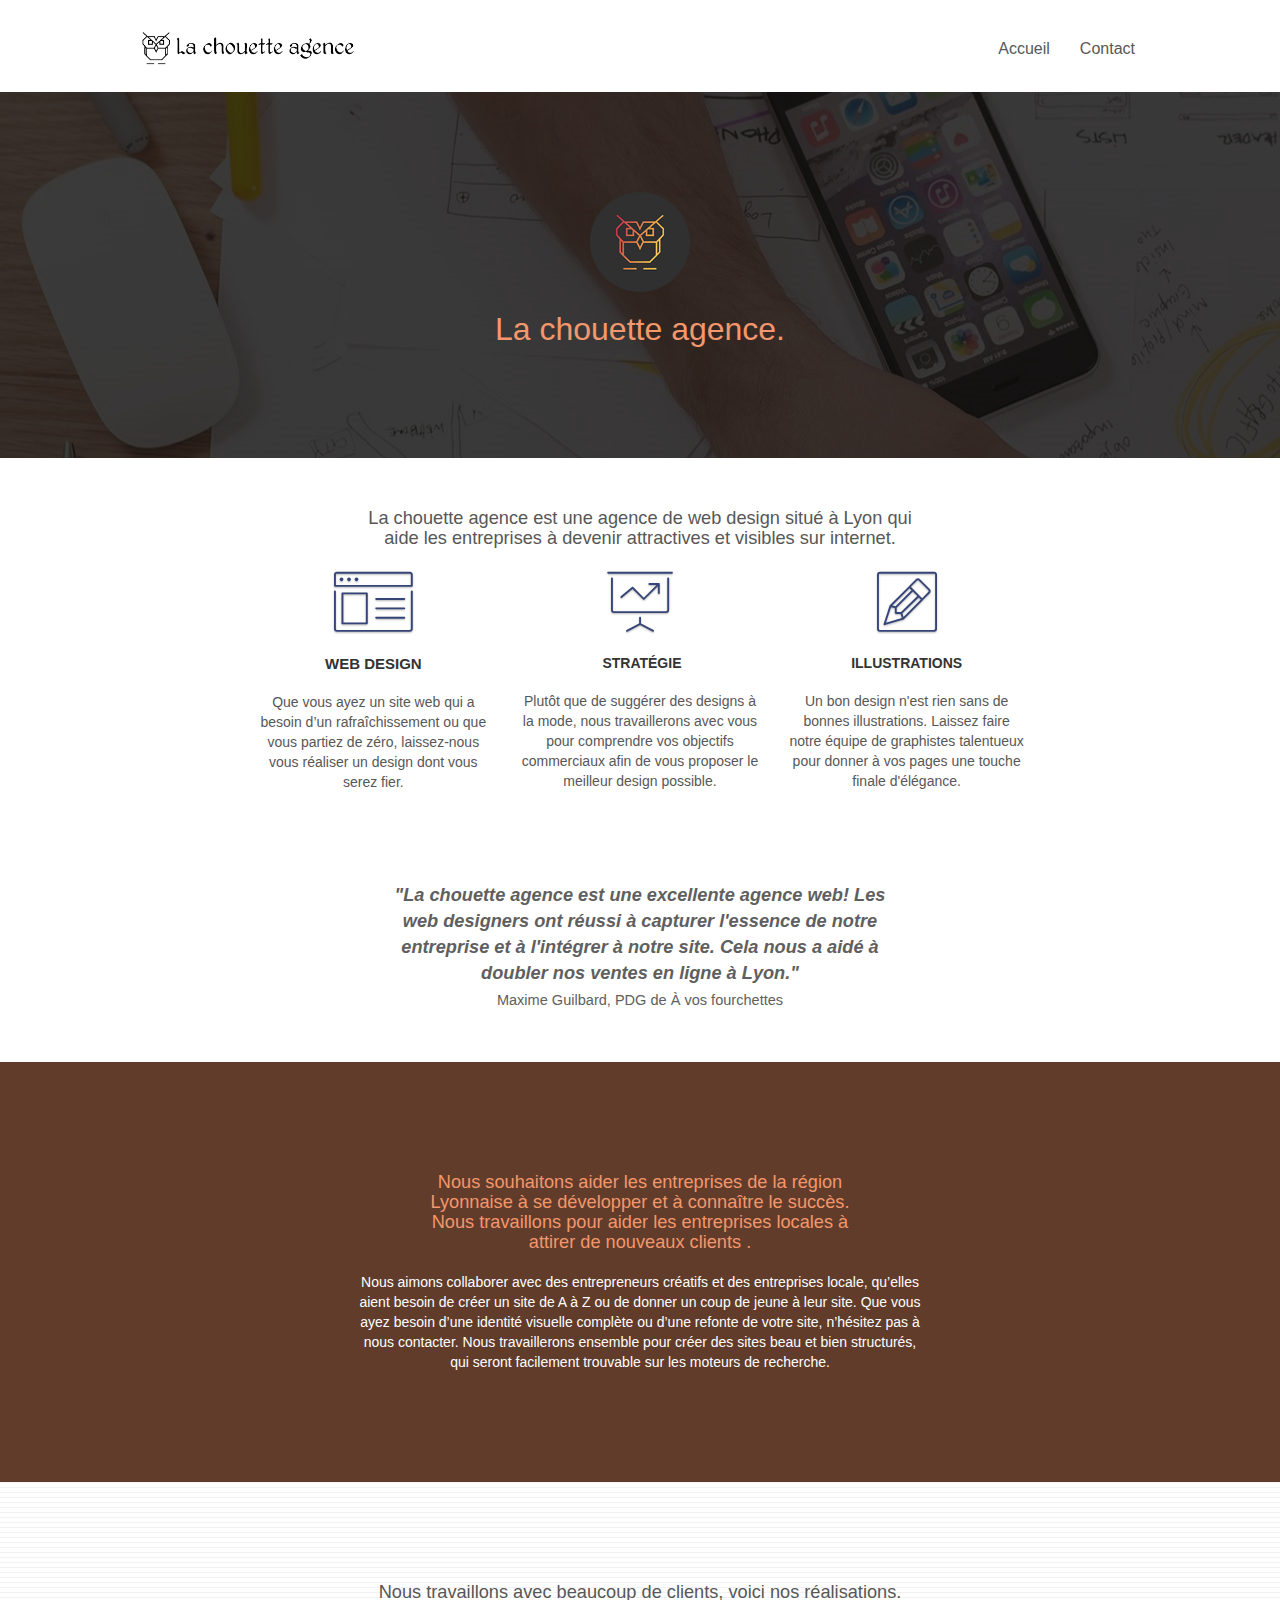
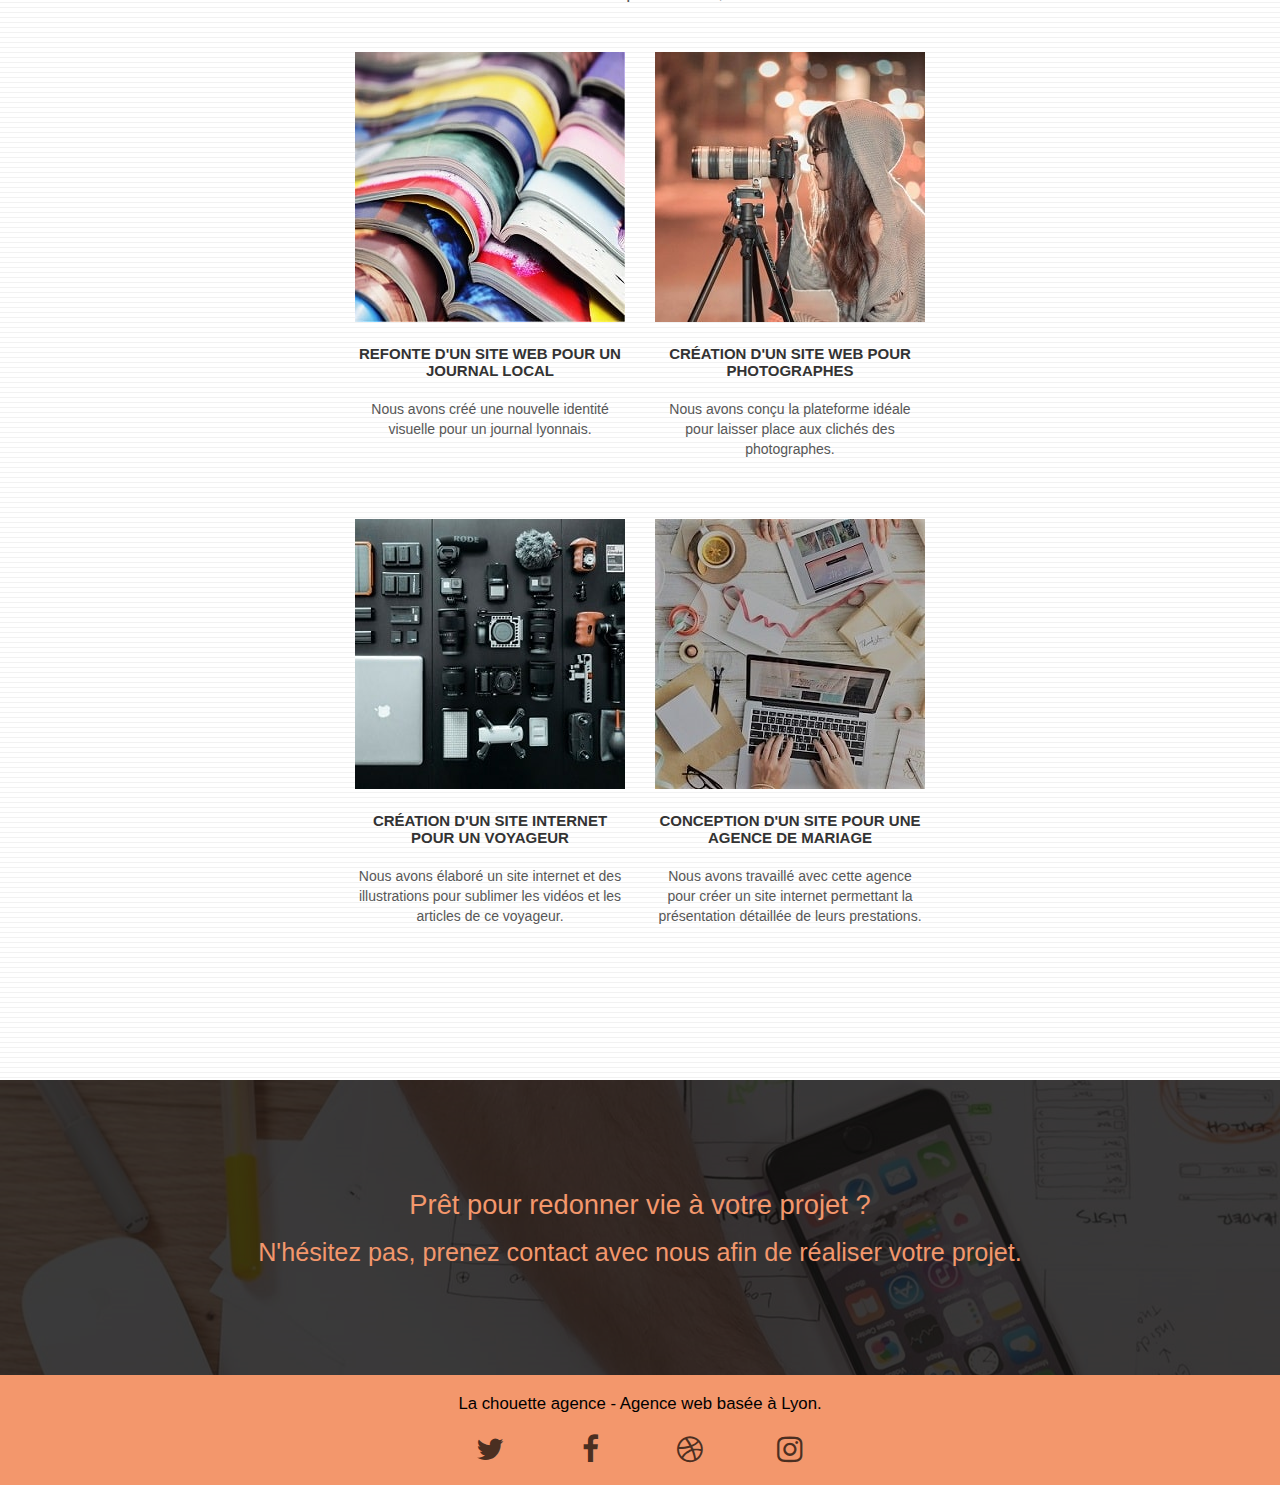
==== commit cd61ef04: "test" ====
--- a/index.html
+++ b/index.html
@@ -13,17 +13,12 @@
 
 	<!-- Indique au moteur de recherche que c'est la page d'origine en cas de plagiat -->
 	<link rel="canonical" href="https://wilfried60.github.io/WilfriedTrousselle_4_13112020/" /> 
-	
+
 	<!-- Fichier minifier-->
 	<link rel="stylesheet" type="text/css" href="./css/bootstrap.css">
 	<link rel="stylesheet" type="text/css" href="style.min.css">
+	<link rel="stylesheet" type="text/css" href="./css/font-awesome.css">
 	<link rel="stylesheet" type="text/css" href="./css/et-line.css">
-	
-
-
-	<!-- privilégier les cdnjs pour font-awesome-->
-	<link rel="stylesheet" type="text/css" href="https://cdnjs.cloudflare.com/ajax/libs/font-awesome/5.15.1/css/all.min.css">
-
 
     
 <!-- Analytics -->
@@ -245,22 +240,22 @@
 				<div class="row row-no-gutters social">
 					<div class="col-sm-3">
 						<div class="text-center">
-							<a  href="https://twitter.com/" aria-label="Twitter" target="_blank" rel= "noreferrer"><i class="fab fa-twitter icon-md"></i></a>
-						</div>
-					</div>
-					<div class="col-sm-3">
-						<div class="text-center">
-							<a href="https://facebook.com/" aria-label="Facebook" target="_blank" rel= "noreferrer"><i class="fab fa-facebook icon-md"></i></a>
-						</div>
-					</div>
-					<div class="col-sm-3">
-						<div class="text-center">
-							<a  href="https://dribbble.com/" aria-label="Dribble" target="_blank" rel= "noreferrer"><i class="fab fa-dribbble icon-md"></i></a>
-						</div>
-					</div>
-					<div class="col-sm-3">
-						<div class="text-center">
-							<a href="https://www.instagram.com/" aria-label="Instagram" target="_blank" rel= "noreferrer"><i class="fab fa-instagram icon-md"></i></a>
+							<a  href="https://twitter.com/" aria-label="Twitter" target="_blank" rel= "noreferrer"><i class="fa fa-twitter icon-md"></i></a>
+						</div>
+					</div>
+					<div class="col-sm-3">
+						<div class="text-center">
+							<a href="https://facebook.com/" aria-label="Facebook" target="_blank" rel= "noreferrer"><i class="fa fa-facebook icon-md"></i></a>
+						</div>
+					</div>
+					<div class="col-sm-3">
+						<div class="text-center">
+							<a  href="https://dribbble.com/" aria-label="Dribble" target="_blank" rel= "noreferrer"><i class="fa fa-dribbble icon-md"></i></a>
+						</div>
+					</div>
+					<div class="col-sm-3">
+						<div class="text-center">
+							<a href="https://www.instagram.com/" aria-label="Instagram" target="_blank" rel= "noreferrer"><i class="fa fa-instagram icon-md"></i></a>
 						</div>
 					</div>
 					</div>
@@ -275,11 +270,11 @@
 <!-- Principal conteneur END -->
     
 <!-- Fichier JS minifier à placer en fin de body afin de charger les script lorsque le DOM est prêt -->
-<script src="./js-min/jquery-2.1.0.js"></script>
-<script src="./js-min/bootstrap.js"></script>
-<script src="./js-min/blocs.js"></script>
-<script src="./js-min/jquery.touchSwipe.js" defer></script>
-<script src="./js-min/gmaps.js"></script>
+<script src=" ./js/jquery-2.1.0.js " defer></script>
+<script src=" ./js/bootstrap.js " defer></script>
+<script src=" ./js/blocs.js " defer></script>
+<script src=" ./js/jquery.touchSwipe.js " defer></script>
+<script src=" ./js/gmaps.js " defer></script>
 
 </body>
 </html>
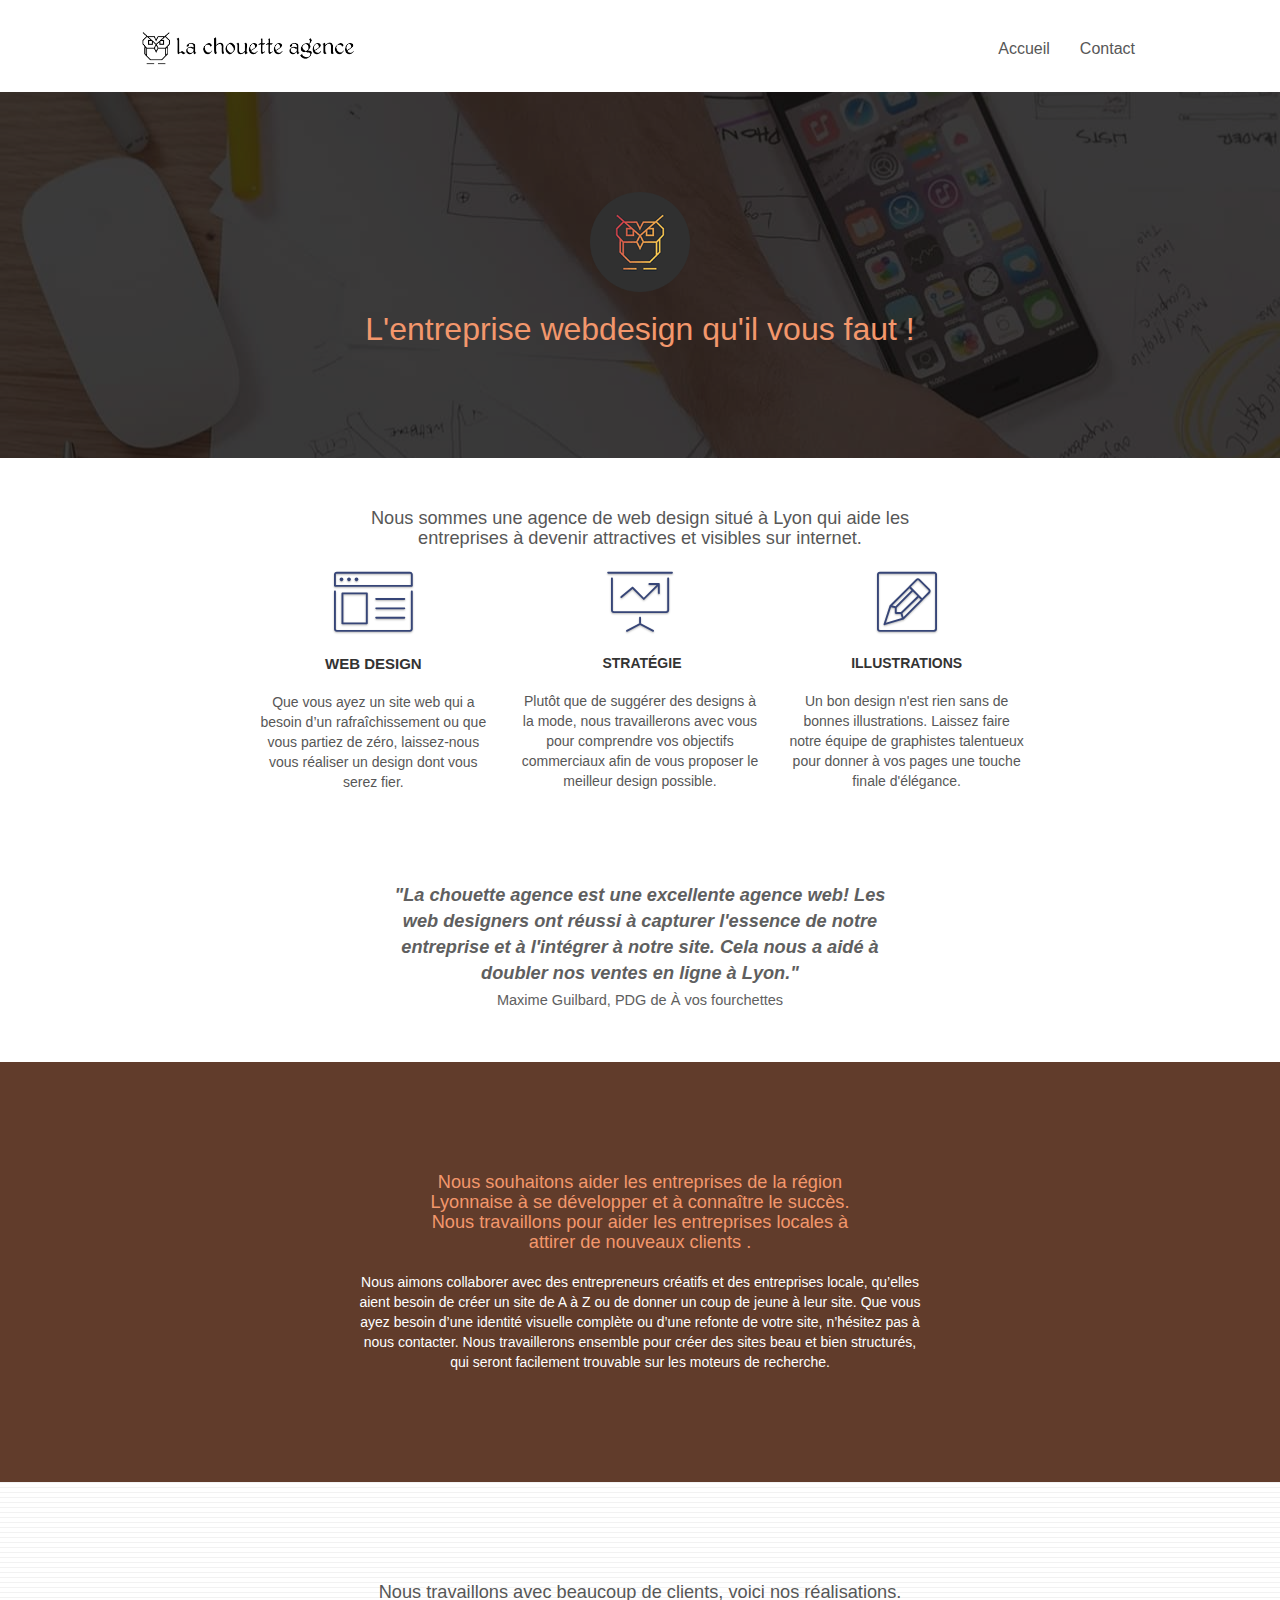
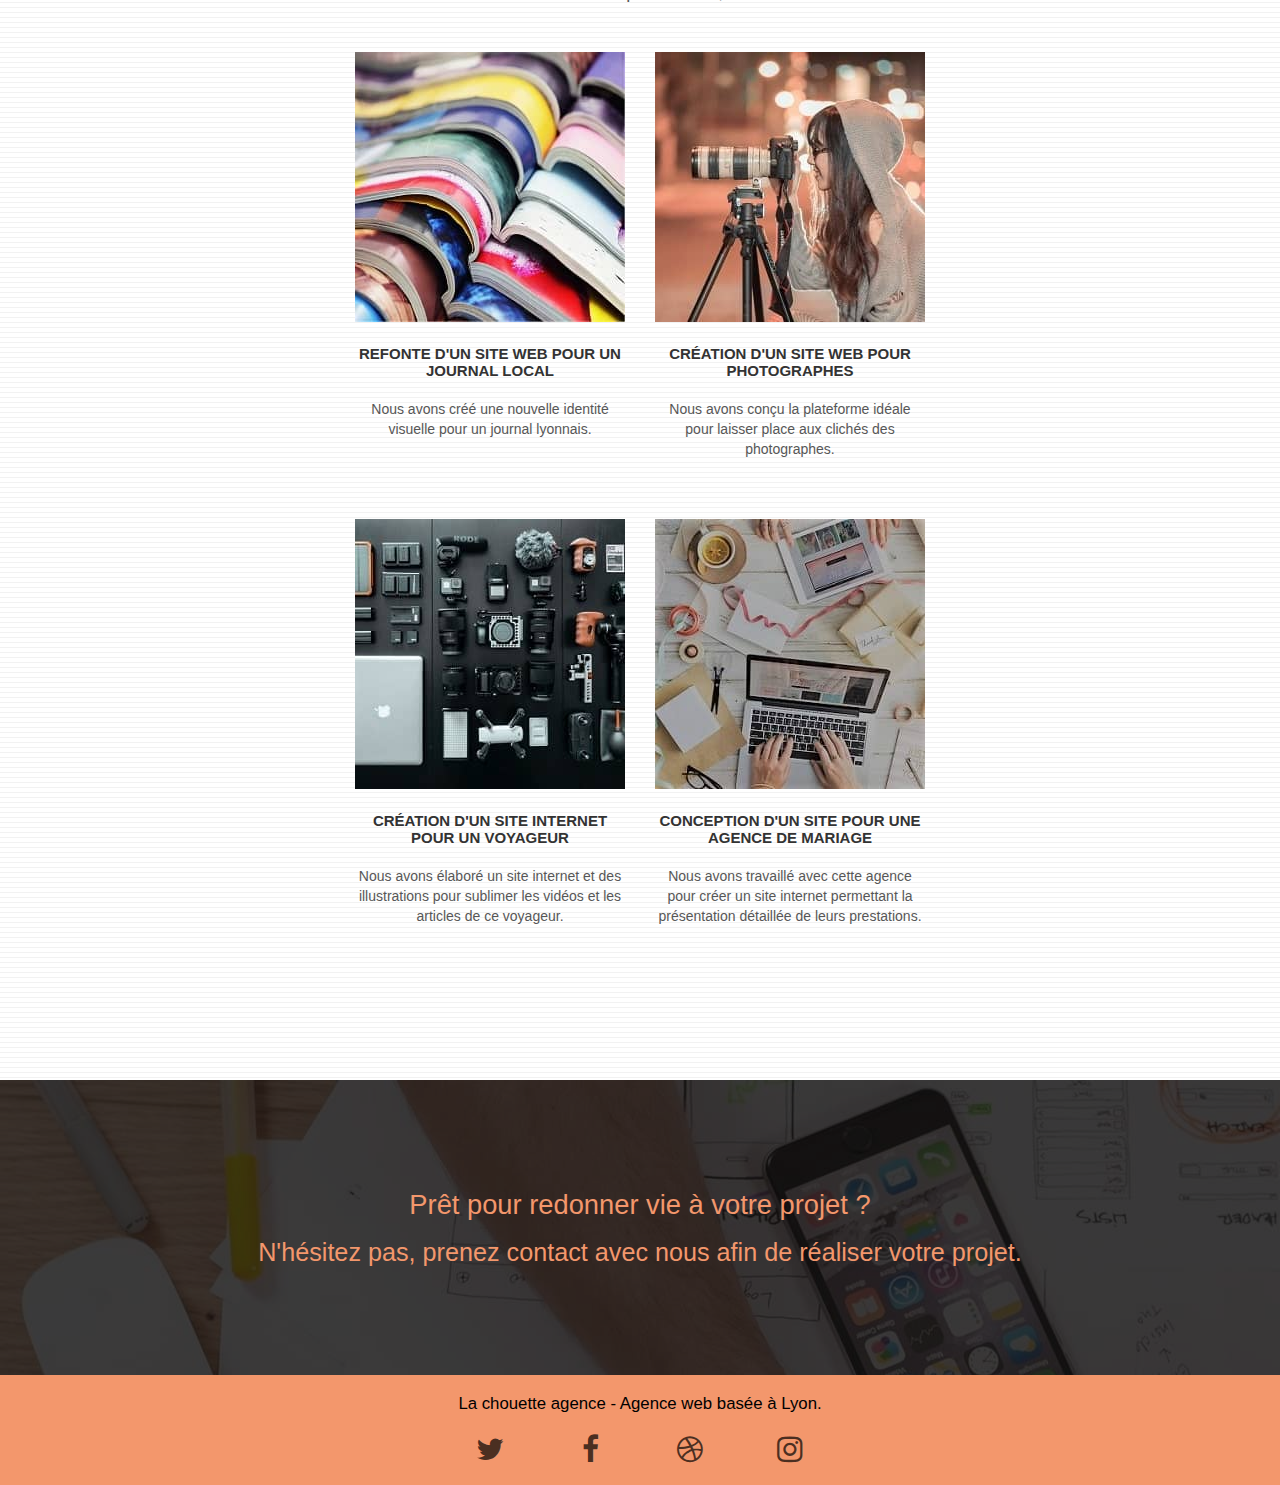
==== commit 7d15fc25: "modification" ====
--- a/index.html
+++ b/index.html
@@ -69,7 +69,7 @@
 			<div class="col-sm-12">
 				<img src="img/logo.png" class="center-block image-resize-mode" width="100" alt="image de l'entreprise" />
 				<h1 class="text-center hero-bloc-text  tc-white ">
-					La chouette agence.
+					L'entreprise webdesign qu'il vous faut !
 				</h1>
 			</div>
 		</div>
@@ -84,7 +84,7 @@
 	<div class="container bloc-md">
 		<div class="row">
 			<div class="col-sm-12 text-center">
-				<h2 class="titre-descriptif">La chouette agence est une agence de web design situé à Lyon qui aide les entreprises à devenir attractives et visibles sur internet.</h2>
+				<h2 class="titre-descriptif">Nous sommes une agence de web design situé à Lyon qui aide les entreprises à devenir attractives et visibles sur internet.</h2>
 			</div>
 		</div>
 		<div class="row voffset-lg med-width-whitespace">
@@ -228,6 +228,9 @@
 <!-- section bloc-5-cta END -->
 
 </main>
+<!-- ScrollToTop Button -->
+<a class="bloc-button btn btn-d scrollToTop" onclick="scrollToTarget('1')"><span class="fa fa-chevron-up"></span></a>
+<!-- ScrollToTop Button END-->
 
 <!-- Footer - bloc-8 -->
 <section class="bloc bgc-atomic-tangerine d-bloc" id="bloc-8">
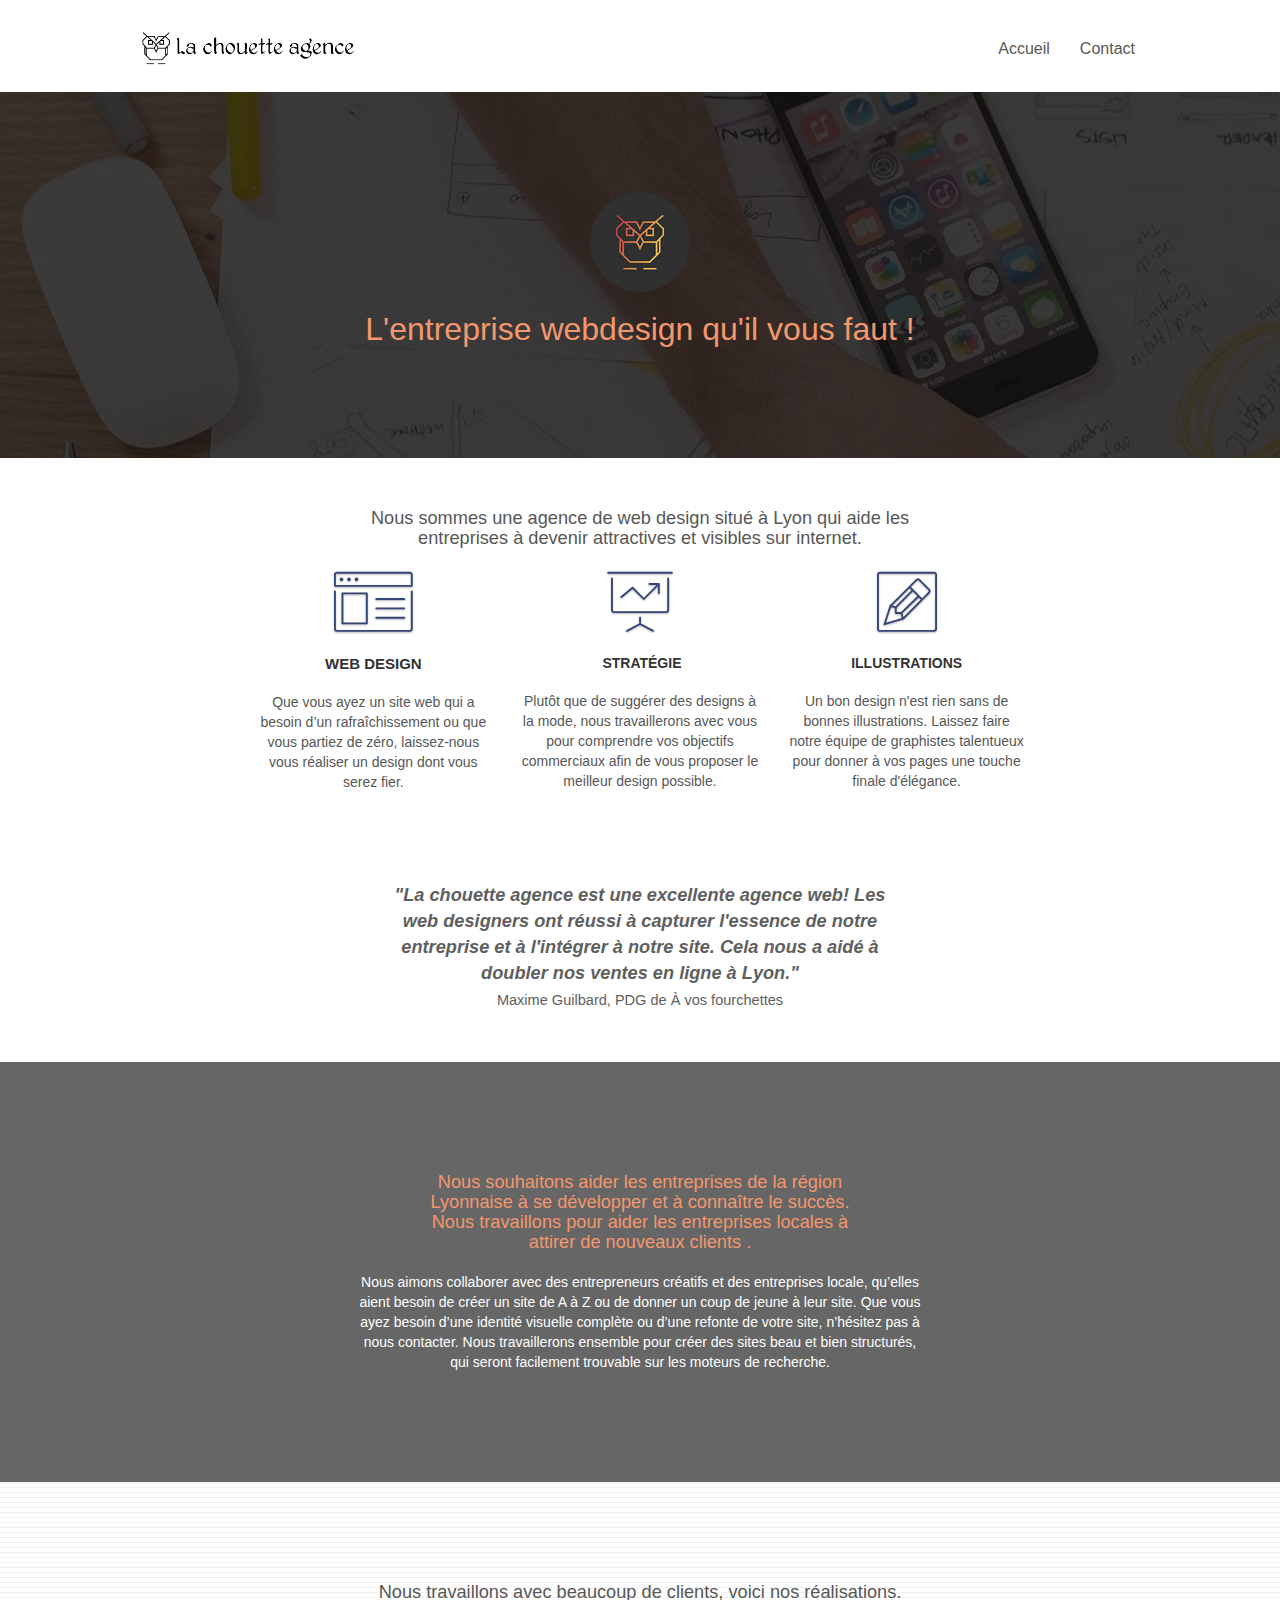
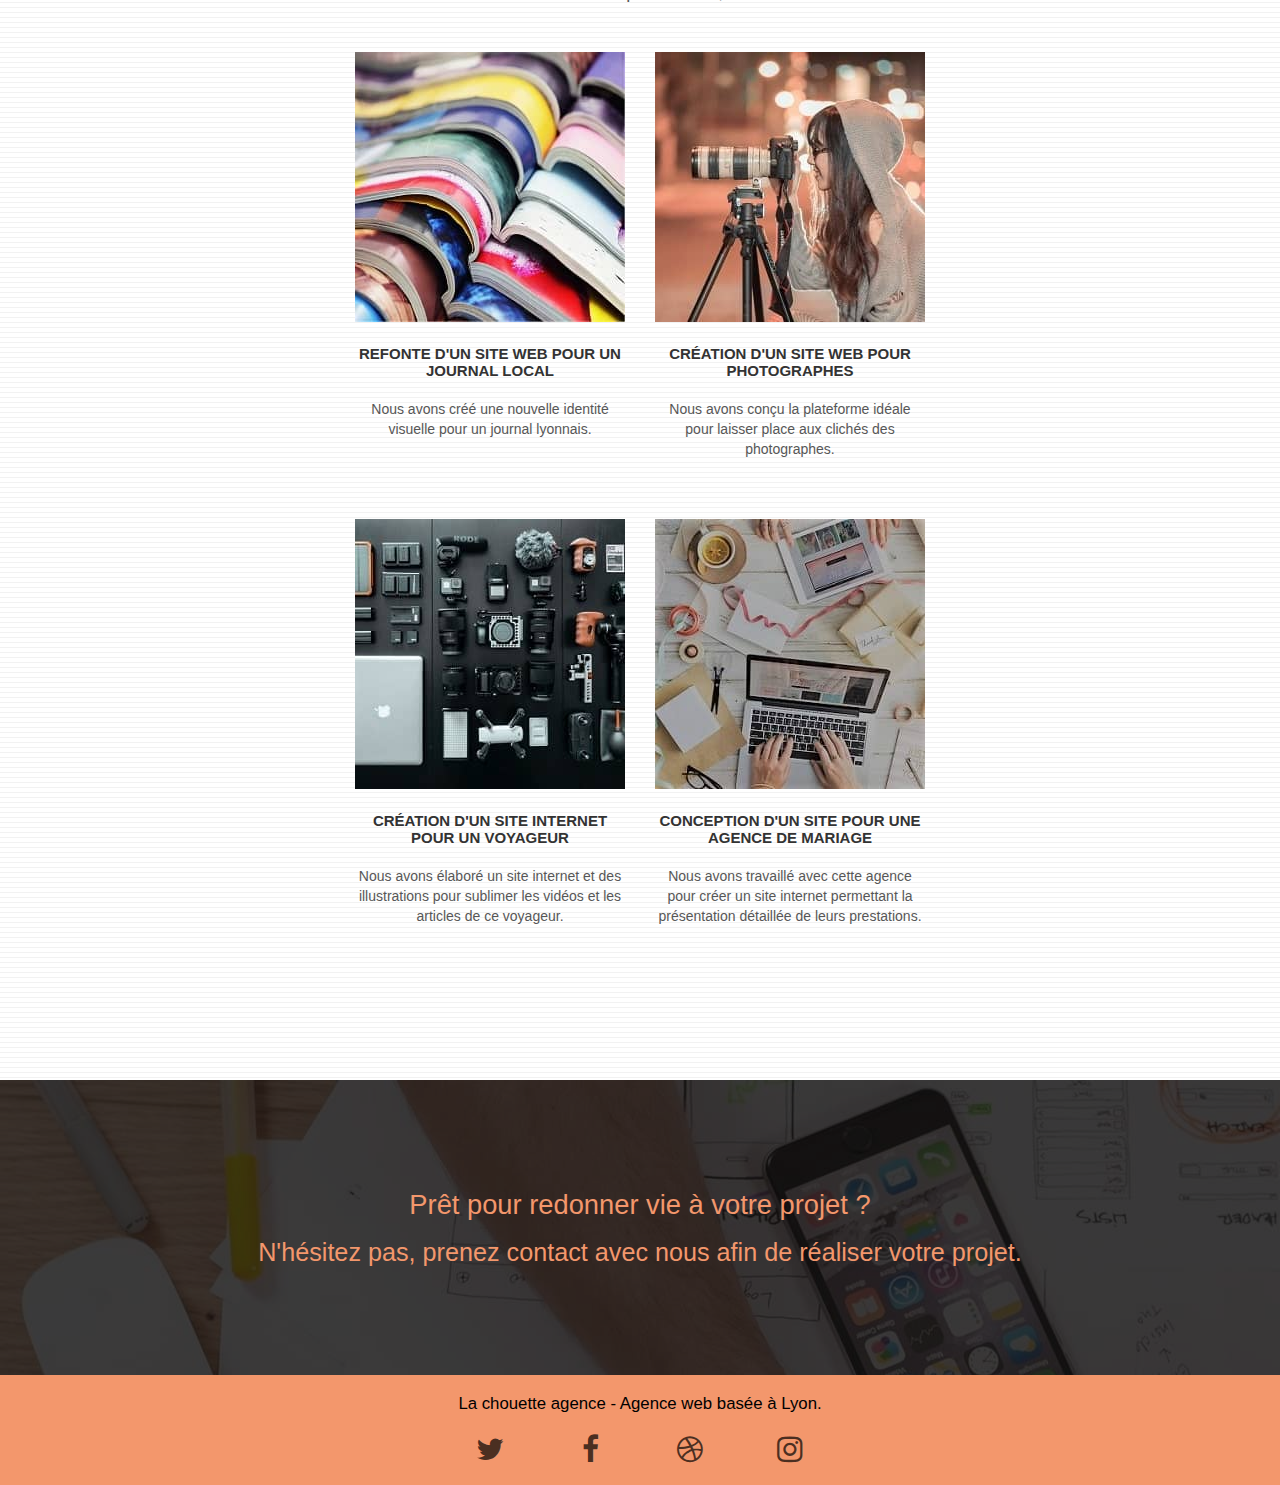
==== commit 2cdb152e: "petite modification" ====
--- a/index.html
+++ b/index.html
@@ -137,9 +137,9 @@
 
 
 <!-- section bloc-3-what-i-do -->
-<section class="bgc-atomic-tangerine bg-presentation b-parallax" id="bloc-3-what-i-do">
-
-	<div class="bloc-lg  couleur-fond-block-text">
+<section class="bg-presentation b-parallax" id="bloc-3-what-i-do">
+
+	<div class="bloc-lg couleur-fond-block-text">
 		<div class="row tight-width-whitespace">
 			<div class="col-sm-12">
 				<h2 class="mg-md text-center tc-white">
@@ -159,7 +159,7 @@
 <!-- section bloc-3-what-i-do END -->
 
 <!-- section bloc-4-portfolio -->
-<section class="bloc bgc-white bg-lines-h2-bg bg-repeat l-bloc" id="bloc-4-portfolio">
+<section class="bloc bg-lines-h2-bg bg-repeat l-bloc" id="bloc-4-portfolio">
 
 	<div class="container bloc-lg">
 		<div class="row">
@@ -213,7 +213,7 @@
 <!-- section bloc-4-portfolio END -->
 
 <!-- section bloc-5-cta -->
-<section class="bgc-dark-slate-blue bg-banniere d-bloc bloc-bg-texture " id="bloc-5-cta">
+<section class="bg-banniere d-bloc" id="bloc-5-cta">
 
 	<div class="bloc-lg bloc-5-h2">
 		<div class="row">
